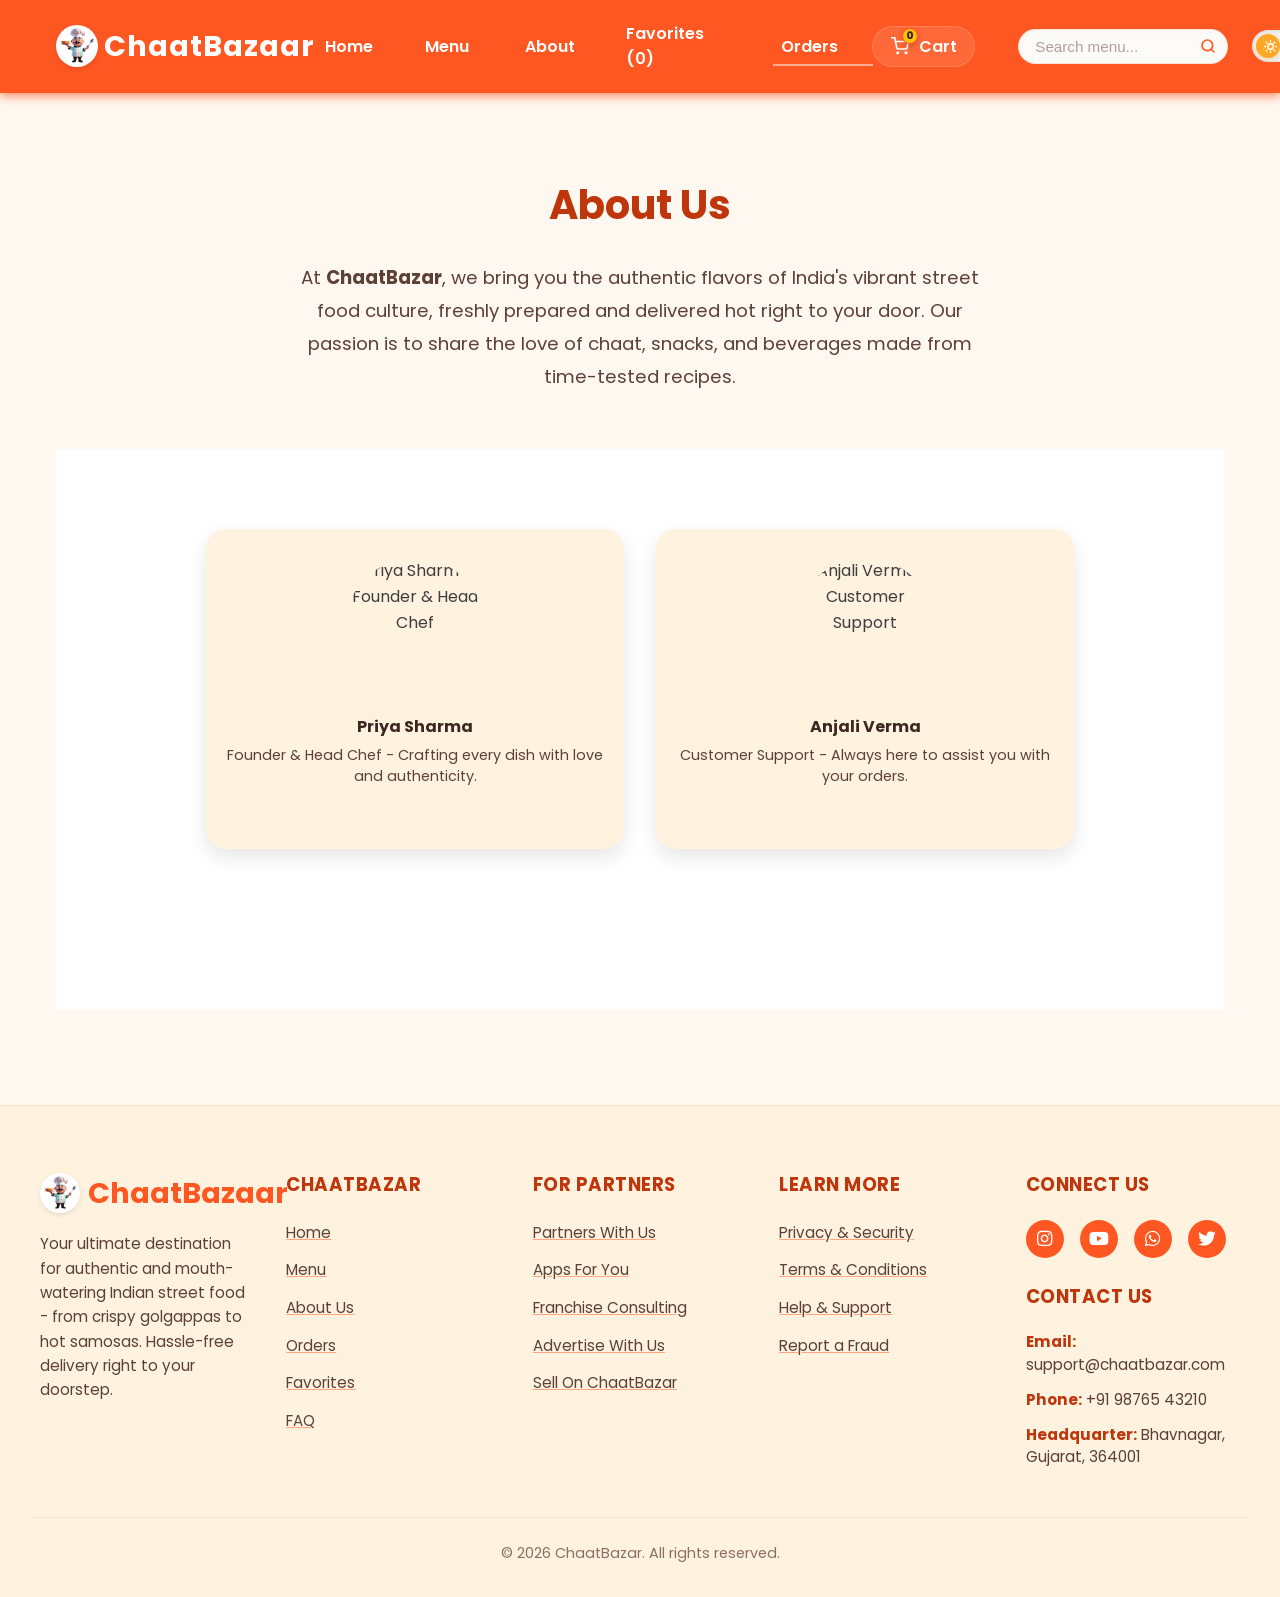
==== about.html @ 7f49df5b "Merge pull request #361 from Divyanshu227/feature/navbar-logo Add Logo to Navbar and Favicon, and Fi" ====
<!DOCTYPE html>
<html lang="en">
<head>
  <meta charset="UTF-8">
  <meta name="viewport" content="width=device-width, initial-scale=1.0">
  <title>About Us - ChaatBazar</title>
  
  <!-- Google Fonts & Stylesheets -->
  <link href="https://fonts.googleapis.com/css2?family=Poppins:wght@400;600;700&display=swap" rel="stylesheet" />
  <link rel="stylesheet" href="https://cdnjs.cloudflare.com/ajax/libs/font-awesome/6.5.1/css/all.min.css" />
  <link rel="stylesheet" href="css/style.css">
  <link rel="icon" href="img/logo.png" type="image/png" />
  
  <style>
    /* Premium styling overrides for the standalone about page */
    .about-page {
      padding-top: 5rem;
      padding-bottom: 6rem;
    }
    .about-page h1 {
      font-size: 2.5rem;
      color: #bf360c;
      text-align: center;
      margin-bottom: 1.5rem;
      font-weight: 700;
    }
    .about-desc-large {
      font-size: 1.15rem;
      color: #5d4037;
      text-align: center;
      max-width: 720px;
      margin: 0 auto 3.5rem;
      line-height: 1.8;
    }
  </style>
</head>
<body>

<header>
  <div class="header-inner container" role="banner">
    <a href="index.html" class="logo" aria-label="ChaatBazaar Home"><img src="img/logo.png" alt="ChaatBazaar Logo" class="navbar-logo-img" />ChaatBazaar</a>
    <nav role="navigation" aria-label="Primary Navigation">
      <a href="index.html" class="nav-link">Home</a>
      <div class="dropdown" tabindex="0" aria-haspopup="true" aria-expanded="false">
        <a href="menu.html" class="dropdown-toggle nav-link">Menu</a>
        <div class="dropdown-menu" role="menu" aria-label="Menu Categories">
          <a href="menu.html" role="menuitem" tabindex="-1" onclick="filterCategory('All')">All</a>
          <a href="menu.html" role="menuitem" tabindex="-1" onclick="filterCategory('Snacks')">Snacks</a>
          <a href="menu.html" role="menuitem" tabindex="-1" onclick="filterCategory('Chaat')">Chaat</a>
          <a href="menu.html" role="menuitem" tabindex="-1" onclick="filterCategory('Beverages')">Beverages</a>
        </div>
      </div>
      <a href="about.html" class="nav-link active">About</a>
      <a href="favorites.html" class="nav-link">Favorites (<span id="fav-count">0</span>)</a>
      <a href="orders.html" class="nav-link">Orders</a>
      <a href="cart.html" class="nav-link cart-btn-modern" id="cart-open-btn" aria-label="Cart">
        <span class="cart-icon-wrapper">
          <svg xmlns="http://www.w3.org/2000/svg" viewBox="0 0 24 24" fill="none" stroke="currentColor" stroke-width="2.2" stroke-linecap="round" stroke-linejoin="round" class="cart-svg-icon"><circle cx="9" cy="21" r="1"></circle><circle cx="20" cy="21" r="1"></circle><path d="M1 1h4l2.68 13.39a2 2 0 0 0 2 1.61h9.72a2 2 0 0 0 2-1.61L23 6H6"></path></svg>
          <span id="cart-count" class="cart-badge">0</span>
        </span>
        <span class="cart-text">Cart</span>
      </a>
      <div class="search-bar" role="search">
        <input type="search" placeholder="Search menu..." aria-label="Search menu" id="search-input" autocomplete="off" />
        <button aria-label="Search" id="search-btn">
          <svg xmlns="http://www.w3.org/2000/svg" viewBox="0 0 24 24" fill="none" stroke="currentColor" stroke-width="2.5" stroke-linecap="round" stroke-linejoin="round" class="search-svg"><circle cx="11" cy="11" r="8"></circle><line x1="21" y1="21" x2="16.65" y2="16.65"></line></svg>
        </button>
        <div class="search-suggestions" id="search-suggestions" style="display: none;"></div>
      </div>
      <button id="theme-toggle" class="theme-toggle" aria-label="Toggle Theme">
        <span class="theme-toggle-track">
          <span class="theme-toggle-icon sun-icon">
            <svg xmlns="http://www.w3.org/2000/svg" viewBox="0 0 24 24" fill="none" stroke="currentColor" stroke-linecap="round" stroke-linejoin="round"><circle cx="12" cy="12" r="5"></circle><line x1="12" y1="1" x2="12" y2="3"></line><line x1="12" y1="21" x2="12" y2="23"></line><line x1="4.22" y1="4.22" x2="5.64" y2="5.64"></line><line x1="18.36" y1="18.36" x2="19.78" y2="19.78"></line><line x1="1" y1="12" x2="3" y2="12"></line><line x1="21" y1="12" x2="23" y2="12"></line><line x1="4.22" y1="19.78" x2="5.64" y2="18.36"></line><line x1="18.36" y1="5.64" x2="19.78" y2="4.22"></line></svg>
          </span>
          <span class="theme-toggle-icon moon-icon">
            <svg xmlns="http://www.w3.org/2000/svg" viewBox="0 0 24 24" fill="none" stroke="currentColor" stroke-linecap="round" stroke-linejoin="round"><path d="M21 12.79A9 9 0 1 1 11.21 3 7 7 0 0 0 21 12.79z"></path></svg>
          </span>
          <span class="theme-toggle-thumb"></span>
        </span>
      </button>
    </nav>
  </div>
</header>

<main class="about-page container">
  <h1>About Us</h1>
  <p class="about-desc-large">At <strong>ChaatBazar</strong>, we bring you the authentic flavors of India's vibrant street food culture, freshly prepared and delivered hot right to your door. Our passion is to share the love of chaat, snacks, and beverages made from time-tested recipes.</p>

  <section class="about" role="region" aria-label="Our Team">
    <div class="container">
      <div class="team" aria-label="Meet our team">

        <article class="team-member" tabindex="0">
          <div class="team-member-inner">
            <div class="team-member-front">
              <img src="https://randomuser.me/api/portraits/women/68.jpg" alt="Priya Sharma - Founder & Head Chef" />
              <h4>Priya Sharma</h4>
              <p>Founder & Head Chef - Crafting every dish with love and authenticity.</p>
            </div>
            <div class="team-member-back">
              <h4>About Priya</h4>
              <p>10+ years of culinary expertise specializing in authentic Indian street food and handcrafted signature recipes.</p>
            </div>
          </div>
        </article>

        <article class="team-member" tabindex="0">
          <div class="team-member-inner">
            <div class="team-member-front">
              <img src="https://randomuser.me/api/portraits/women/45.jpg" alt="Anjali Verma - Customer Support" />
              <h4>Anjali Verma</h4>
              <p>Customer Support - Always here to assist you with your orders.</p>
            </div>
            <div class="team-member-back">
              <h4>About Anjali</h4>
              <p>Ensures smooth customer experience, quick assistance, and seamless order support from start to finish.</p>
            </div>
          </div>
        </article>

      </div>
    </div>
  </section>
</main>

<footer>
  <div class="footer-container">
    <div class="footer-column brand-col">
      <div class="footer-brand"><img src="img/logo.png" alt="ChaatBazaar Logo" class="footer-logo-img" />ChaatBazaar</div>
      <p class="footer-desc">Your ultimate destination for authentic and mouth-watering Indian street food - from crispy golgappas to hot samosas. Hassle-free delivery right to your doorstep.</p>
    </div>
    
    <div class="footer-column">
      <h3>ChaatBazar</h3>
      <ul class="footer-links">
        <li><a href="index.html">Home</a></li>
        <li><a href="menu.html">Menu</a></li>
        <li><a href="about.html">About Us</a></li>
        <li><a href="orders.html">Orders</a></li>
        <li><a href="favorites.html">Favorites</a></li>
        <li><a href="faq.html">FAQ</a></li>
      </ul>
    </div>
    
    <div class="footer-column">
      <h3>For Partners</h3>
      <ul class="footer-links">
        <li><a href="#">Partners With Us</a></li>
        <li><a href="#">Apps For You</a></li>
        <li><a href="#">Franchise Consulting</a></li>
        <li><a href="#">Advertise With Us</a></li>
        <li><a href="#">Sell On ChaatBazar</a></li>
      </ul>
    </div>
    
    <div class="footer-column">
      <h3>Learn More</h3>
      <ul class="footer-links">
        <li><a href="#">Privacy & Security</a></li>
        <li><a href="#">Terms & Conditions</a></li>
        <li><a href="#">Help & Support</a></li>
        <li><a href="#">Report a Fraud</a></li>
      </ul>
    </div>
    
    <div class="footer-column">
      <div class="footer-social-wrapper">
        <h3>Connect Us</h3>
        <div class="footer-social-icons">
          <a href="https://instagram.com" target="_blank" rel="noopener noreferrer" aria-label="Instagram"><i class="fa-brands fa-instagram"></i></a>
          <a href="https://youtube.com" target="_blank" rel="noopener noreferrer" aria-label="YouTube"><i class="fa-brands fa-youtube"></i></a>
          <a href="https://whatsapp.com" target="_blank" rel="noopener noreferrer" aria-label="WhatsApp"><i class="fa-brands fa-whatsapp"></i></a>
          <a href="https://twitter.com" target="_blank" rel="noopener noreferrer" aria-label="Twitter"><i class="fa-brands fa-twitter"></i></a>
        </div>
      </div>
      <h3>Contact Us</h3>
      <ul class="footer-contact-info">
        <li><strong>Email:</strong> support@chaatbazar.com</li>
        <li><strong>Phone:</strong> +91 98765 43210</li>
        <li><strong>Headquarter:</strong> Bhavnagar, Gujarat, 364001</li>
      </ul>
    </div>
  </div>
  <div class="footer-bottom">
    <p>&copy; 2026 ChaatBazar. All rights reserved.</p>
  </div>
</footer>

<div id="toast-notification" class="toast-notification"></div>
<script src="js/cart-manager.js"></script>
<script src="js/recently-viewed.js"></script>
<script src="js/delivery-tracker.js"></script>
<script src="js/geolocation.js"></script>
<script src="js/sanitization.js"></script>
<script src="js/loyalty.js"></script>
<script src="js/main.js"></script>
<script src="js/auth.js"></script>
</body>
</html>
---- css/style.css ----
@font-face {
  font-family: 'Poppins';
  src: url('../fonts/Poppins-Light.ttf') format('truetype');
  font-weight: 300;
}
@font-face {
  font-family: 'Poppins';
  src: url('../fonts/Poppins-Bold.ttf') format('truetype');
  font-weight: 700;
}
@font-face {
  font-family: 'Poppins';
  src: url('../fonts/Poppins-Regular.ttf') format('truetype');
  font-weight: 500;
}
    * {
      margin: 0; padding: 0; box-sizing: border-box;
    }
    html {
      scroll-behavior: smooth;
    }
    body {
      font-family: 'Poppins', sans-serif;
      background: #fff8f0;
      color: #3e3e3e;
      line-height: 1.6;
      font-size: 16px;
      overflow-x: hidden;
    }
    a {
      text-decoration: none;
      color: inherit;
    }
    img {
      max-width: 100%;
      display: block;
      border-radius: 12px;
    }
    button {
      cursor: pointer;
      font-family: inherit;
    }

    /* ===== Container ===== */
    .container {
      max-width: 1200px;
      margin: 0 auto;
      padding: 0 1rem;
    }

    /* ===== Toast Notification ===== */

.toast-notification {
  position: fixed;
  top: 90px;
  left: 50%;
  transform: translateX(-50%) translateY(-20px);

  background: linear-gradient(135deg, #ff7a00, #ff9a3c);
  color: #fff;

  padding: 14px 24px;
  border-radius: 14px;

  font-size: 15px;
  font-weight: 600;

  min-width: 280px;
  text-align: center;

  box-shadow: 0 10px 25px rgba(0,0,0,0.18);

  opacity: 0;
  transition: all 0.35s ease;

  z-index: 9999;
  pointer-events: none;

  border: 1px solid rgba(255,255,255,0.2);
  backdrop-filter: blur(8px);
}

.toast-notification.show {
  opacity: 1;
  transform: translateX(-50%) translateY(0);
}

.coupon-section {
  background: #fff3e0;
  border: 1px dashed #ff8f4b;
  border-radius: 14px;
  padding: 1rem;
  margin: 1.5rem 0;
}

.coupon-section h2 {
  margin-bottom: 0.75rem;
  font-size: 1.05rem;
  color: #d84315;
}

.coupon-input-row {
  display: flex;
  flex-wrap: wrap;
  gap: 0.75rem;
  align-items: center;
}

.coupon-input-row input {
  flex: 1 1 220px;
  padding: 0.95rem 1rem;
  border: 1px solid #ffcc9b;
  border-radius: 12px;
  background: #fff;
  color: #3e3e3e;
}

.coupon-input-row button,
.secondary-btn {
  padding: 0.95rem 1.25rem;
  border: none;
  border-radius: 12px;
  font-weight: 700;
}

.coupon-input-row button {
  background: #ff7b54;
  color: #fff;
}

.secondary-btn {
  background: #eceff1;
  color: #263238;
  border: 1px solid #cfd8dc;
}

.coupon-message {
  margin-top: 0.75rem;
  font-size: 0.95rem;
  min-height: 1.2rem;
}

.coupon-message.success {
  color: #2e7d32;
}

.coupon-message.error {
  color: #c62828;
}

.coupon-applied-label {
  margin-top: 0.5rem;
  font-size: 0.95rem;
  color: #4e342e;
}

.price-breakdown {
  background: #fff;
  border: 1px solid #ffe0b2;
  border-radius: 14px;
  padding: 1rem;
}

.price-breakdown p {
  display: flex;
  justify-content: space-between;
  gap: 1rem;
  margin: 0 0 0.75rem;
}

.price-breakdown .grand-total {
  font-weight: 700;
  color: #bf360c;
}

@media (max-width: 600px) {
  .coupon-input-row {
    flex-direction: column;
  }
}

/* ===== Mobile Responsive ===== */

@media (max-width: 600px) {
  .toast-notification {
    width: calc(100% - 32px);
    min-width: unset;

    left: 16px;
    right: 16px;

    transform: translateY(-20px);

    font-size: 14px;
    padding: 12px 16px;
  }

  .toast-notification.show {
    transform: translateY(0);
  }
}

/* Cart Count Bounce */

.cart-bounce {
  animation: cartBounce 0.4s ease;
}

@keyframes cartBounce {
  0% {
    transform: scale(1);
  }

  50% {
    transform: scale(1.3);
  }

  100% {
    transform: scale(1);
  }
}

    /* ===== Header ===== */
    header {
      position: sticky;
      top: 0;
      z-index: 1000;
      background: #ff5722;
      box-shadow: 0 3px 10px rgb(255 87 34 / 0.7);
      user-select: none;
    }
    .header-inner {
      max-width: 1200px;
      margin: 0 auto;
      padding: 0.8rem 1rem;
      display: flex;
      align-items: center;
      justify-content: space-between;
    }
    .logo {
      font-weight: 700;
      font-size: 1.8rem;
      color: #fff;
      letter-spacing: 1px;
      user-select: none;
      display: flex;
      align-items: center;
      white-space: nowrap;
      gap: 0.4rem;
      margin-right: 2rem;
    }
    .navbar-logo-img {
      height: 42px;
      width: 42px;
      object-fit: cover;
      border-radius: 50%;
      background: white;
      padding: 2px;
      box-shadow: 0 2px 5px rgba(0, 0, 0, 0.1);
      transition: transform 0.3s ease;
    }
    .logo:hover .navbar-logo-img {
      transform: scale(1.08);
    }
    nav {
      display: flex;
      align-items: center;
      gap: 1.5rem;
      font-weight: 600;
    }
    nav a {
      color: white;
      padding: 0.5rem 1rem;
      border-radius: 8px;
      transition: background 0.3s ease;
    }
    nav a:hover,
    nav a.active {
      background: #e64a19;
      box-shadow: 0 0 8px rgb(230 74 25 / 0.8);
    }

    /* ===== Modern Cart Button ===== */
    .cart-btn-modern {
      display: inline-flex !important;
      align-items: center;
      gap: 0.6rem;
      position: relative;
      padding: 0.4rem 1.1rem !important;
      border-radius: 50px !important;
      background: rgba(255, 255, 255, 0.1) !important;
      border: 1px solid rgba(255, 255, 255, 0.15) !important;
      transition: all 0.3s cubic-bezier(0.4, 0, 0.2, 1) !important;
      overflow: visible !important;
      text-decoration: none !important;
      white-space: nowrap !important;
    }
    .cart-btn-modern:hover {
      background: #e64a19 !important;
      border-color: #ff5722 !important;
      box-shadow: 0 4px 15px rgba(230, 74, 25, 0.4) !important;
      transform: translateY(-1px);
    }
    .cart-btn-modern.active {
      background: #ff5722 !important;
      border-color: #ff7b54 !important;
      box-shadow: 0 4px 15px rgba(255, 87, 34, 0.3) !important;
    }
    .cart-icon-wrapper {
      position: relative;
      display: flex;
      align-items: center;
      justify-content: center;
    }
    .cart-svg-icon {
      width: 18px;
      height: 18px;
      stroke: #ffffff;
      stroke-width: 2.2;
      transition: transform 0.2s ease;
    }
    .cart-btn-modern:hover .cart-svg-icon {
      transform: scale(1.1);
    }
    .cart-badge {
      position: absolute;
      top: -9px;
      right: -9px;
      background-color: #ffc107;
      color: #3e2723;
      font-size: 0.65rem;
      font-weight: 800;
      min-width: 16px;
      height: 16px;
      border-radius: 50%;
      display: flex;
      align-items: center;
      justify-content: center;
      padding: 1px;
      box-shadow: 0 2px 5px rgba(0, 0, 0, 0.2);
      border: 1.5px solid #ff5722;
      transition: transform 0.3s cubic-bezier(0.175, 0.885, 0.32, 1.275);
    }
    
    /* Bounce animation when item added to cart */
    .cart-bounce {
      animation: badgeBounce 0.4s cubic-bezier(0.175, 0.885, 0.32, 1.275) !important;
    }
    @keyframes badgeBounce {
      0%, 100% {
        transform: scale(1);
      }
      50% {
        transform: scale(1.45);
      }
    }

    /* ===== Dropdown Nav ===== */
    .dropdown {
      position: relative;
    }
    .dropdown-toggle {
      display: flex;
      align-items: center;
      gap: 0.3rem;
      user-select: none;
    }
    .dropdown-toggle::after {
      content: "▼";
      font-size: 0.6rem;
      color: white;
    }
    .dropdown-menu {
      position: absolute;
      top: 2.8rem;
      left: 0;
      background: #ff5722;
      border-radius: 8px;
      min-width: 140px;
      box-shadow: 0 6px 20px rgb(0 0 0 / 0.3);
      opacity: 0;
      visibility: hidden;
      transform: translateY(10px);
      transition: all 0.3s ease;
      z-index: 10;
    }
    .dropdown-menu a {
      display: block;
      padding: 0.6rem 1rem;
      color: white;
      font-weight: 600;
      border-radius: 8px;
      transition: background 0.3s ease;
    }
    .dropdown-menu a:hover {
      background: #e64a19;
    }
    .dropdown:hover .dropdown-menu,
    .dropdown:focus-within .dropdown-menu {
      opacity: 1;
      visibility: visible;
      transform: translateY(0);
    }

    /* ===== Auth/Profile Nav ===== */
    .auth-nav-item {
      display: inline-flex;
      align-items: center;
      margin-left: 0.25rem;
      position: relative;
      z-index: 12;
    }

    .login-btn-nav {
      display: inline-flex;
      align-items: center;
      justify-content: center;
      min-height: 40px;
      padding: 0.55rem 1.1rem;
      border-radius: 999px;
      background: #ffffff;
      color: #ff5722;
      font-weight: 700;
      box-shadow: 0 10px 22px rgba(0, 0, 0, 0.12);
      transition: transform 0.25s ease, box-shadow 0.25s ease, background-color 0.25s ease;
    }

    .login-btn-nav:hover,
    .login-btn-nav:focus-visible {
      transform: translateY(-1px);
      background: #fff2e9;
      box-shadow: 0 14px 28px rgba(0, 0, 0, 0.14);
    }

    .profile-menu {
      position: relative;
      display: inline-flex;
      align-items: center;
    }

    .profile-toggle {
      display: inline-flex;
      align-items: center;
      justify-content: center;
      width: 42px;
      height: 42px;
      border: none;
      border-radius: 50%;
      background: #ffffff;
      color: #ff5722;
      box-shadow: 0 10px 22px rgba(0, 0, 0, 0.12);
      transition: transform 0.25s ease, box-shadow 0.25s ease, background-color 0.25s ease;
      padding: 0;
    }

    .profile-toggle:hover,
    .profile-toggle:focus-visible {
      transform: translateY(-1px);
      background: #fff2e9;
      box-shadow: 0 14px 28px rgba(0, 0, 0, 0.14);
    }

    .profile-avatar {
      display: inline-flex;
      align-items: center;
      justify-content: center;
      width: 24px;
      height: 24px;
    }

    .profile-avatar svg {
      width: 22px;
      height: 22px;
      stroke-width: 1.9;
    }

    .profile-dropdown {
      position: absolute;
      top: calc(100% + 0.8rem);
      right: 0;
      width: min(260px, calc(100vw - 1.5rem));
      padding: 0.85rem;
      border-radius: 20px;
      background: #ffffff;
      border: 1px solid rgba(255, 87, 34, 0.14);
      box-shadow: 0 22px 44px rgba(0, 0, 0, 0.18);
      opacity: 0;
      visibility: hidden;
      transform: translateY(10px);
      transition: opacity 0.2s ease, transform 0.2s ease, visibility 0.2s ease;
      z-index: 1002;
    }

    .profile-menu.open .profile-dropdown {
      opacity: 1;
      visibility: visible;
      transform: translateY(0);
    }

    .profile-dropdown-header {
      padding: 0.25rem 0.55rem 0.85rem;
      border-bottom: 1px solid rgba(255, 87, 34, 0.1);
      margin-bottom: 0.35rem;
    }

    .profile-dropdown-name {
      display: block;
      font-weight: 700;
      color: #2d2a26;
      word-break: break-word;
    }

    .profile-dropdown-email {
      display: block;
      margin-top: 0.2rem;
      font-size: 0.82rem;
      color: #6c757d;
      word-break: break-word;
    }

    .profile-dropdown a,
    .profile-dropdown button {
      display: flex;
      width: 100%;
      align-items: center;
      justify-content: flex-start;
      padding: 0.8rem 0.95rem;
      border: none;
      border-radius: 14px;
      background: transparent;
      color: #2d2a26;
      font: inherit;
      font-weight: 600;
      text-align: left;
      transition: background-color 0.2s ease, color 0.2s ease;
    }

    .profile-dropdown a:hover,
    .profile-dropdown a:focus-visible,
    .profile-dropdown button:hover,
    .profile-dropdown button:focus-visible {
      background: #fff2e9;
      color: #ff5722;
    }

    .profile-dropdown-logout {
      margin-top: 0.15rem;
      color: #c2410c;
    }

    .sr-only {
      position: absolute;
      width: 1px;
      height: 1px;
      padding: 0;
      margin: -1px;
      overflow: hidden;
      clip: rect(0, 0, 0, 0);
      white-space: nowrap;
      border: 0;
    }

    @media (max-width: 860px) {
      .profile-dropdown {
        right: 0;
        left: auto;
      }
    }

    @media (max-width: 600px) {
      .auth-nav-item {
        margin-left: 0;
      }

      .login-btn-nav {
        min-height: 44px;
        padding: 0.55rem 1rem;
      }

      .profile-toggle {
        width: 44px;
        height: 44px;
      }

      .profile-dropdown {
        width: min(240px, calc(100vw - 1rem));
      }
    }

    /* ===== Search Bar ===== */
    .search-bar {
      position: relative;
      margin-left: 1.2rem;
      display: flex;
      align-items: center;
    }
    .search-bar input {
      padding: 0.5rem 2.4rem 0.5rem 1rem;
      border-radius: 24px;
      border: 1px solid rgba(255, 87, 34, 0.15);
      background-color: #fdfbf8;
      outline: none;
      font-size: 0.95rem;
      color: #3e2723;
      transition: all 0.3s cubic-bezier(0.4, 0, 0.2, 1);
      width: 210px;
      box-shadow: inset 0 2px 4px rgba(0, 0, 0, 0.02);
    }
    .search-bar input::placeholder {
      color: #a1887f;
      opacity: 0.8;
    }
    .search-bar input:hover {
      border-color: rgba(255, 87, 34, 0.4);
    }
    .search-bar input:focus {
      background-color: #ffffff;
      border-color: #ff5722;
      box-shadow: 0 0 0 3px rgba(255, 87, 34, 0.15), 0 4px 12px rgba(255, 87, 34, 0.08);
    }
    .search-bar button {
      position: absolute;
      right: 8px;
      top: 50%;
      transform: translateY(-50%);
      border: none;
      background: transparent;
      color: #ff5722;
      padding: 4px;
      display: flex;
      align-items: center;
      justify-content: center;
      cursor: pointer;
      border-radius: 50%;
      transition: all 0.2s ease;
      user-select: none;
    }
    .search-bar button:hover {
      background-color: rgba(255, 87, 34, 0.08);
    }
    .search-bar button:active {
      transform: translateY(-50%) scale(0.9);
    }
    .search-bar button .search-svg {
      width: 16px;
      height: 16px;
      stroke-width: 2.5;
      transition: transform 0.2s cubic-bezier(0.4, 0, 0.2, 1), stroke 0.2s ease;
    }
    .search-bar button:hover .search-svg {
      transform: scale(1.1);
      stroke: #bf360c;
    }

    /* ===== Hero Section ===== */
    .hero {
      background: rgb(255, 228, 205);
      padding: 5rem 1rem 6rem;
      display: flex;
      justify-content: center;
      align-items: center;
      gap: 4.5rem;
      flex-wrap: wrap;
      height: 90vh;
    }
    .hero-content {
      flex: 1 1 400px;
      max-width: 640px;
    }
    .hero-content h1 {
      color: #ff5722;
      font-size: 3rem;
      font-weight: 700;
      margin-bottom: 2rem;
      user-select: none;
      line-height: 3.7rem;
    }
    .hero-content p {
      font-size: 1.1rem;
      margin-bottom: 2rem;
      font-weight: 600;
      user-select: text;
      line-height: 1.4;
    }
    .btn-primary {
      background: #e64a19;
      color: white;
      font-weight: 700;
      padding: 1rem 2.5rem;
      border-radius: 50px;
      box-shadow: 0 8px 25px rgb(255 87 34 / 0.4);
      border: none;
      transition: background 0.3s ease, color 0.3s ease;
      user-select: none;
    }
    .btn-primary:hover {
      background: #ff6333;
      color: #fff;
      box-shadow: 0 10px 30px rgb(230 74 25 / 0.6);
    }
    .hero-image {
      flex: 1 1 400px;
      max-width: 480px;
      border-radius: 25px;
      overflow: hidden;
    }
    .hero-image img {
      width: 100%;
      height: auto;
      display: block;
      user-select: none;
    }

    /* ===== Specials & Menu Section ===== */
    section.specials,
    section.menu,
    section.recently-viewed {
      padding: 4rem 1rem 5rem;
      background: #fff3e0;
    }
    .section-title {
      text-align: center;
      font-size: 2.8rem;
      font-weight: 700;
      color: #bf360c;
      margin-bottom: 2.5rem;
      user-select: none;
    }
    .cards {
      display: flex;
      flex-wrap: wrap;
      gap: 2rem;
      justify-content: center;
    }
    .menu-container {
      display: grid;
      grid-template-columns: repeat(auto-fill, minmax(260px, 1fr));
      gap: 2rem;
      justify-content: center;
      justify-items: center;
      width: 100%;
      margin-top: 2rem;
    }
    .card {
      background: white;
      border-radius: 20px;
      box-shadow: 0 8px 30px rgb(0 0 0 / 0.12);
      width: 260px;
      display: flex;
      flex-direction: column;
      align-items: center;
      padding: 1rem 1rem 1.8rem;
      transition: transform 0.3s ease, box-shadow 0.3s ease;
      user-select: none;
      cursor: default;
    }
    .card:hover {
      transform: translateY(-8px);
      box-shadow: 0 15px 35px rgb(0 0 0 / 0.2);
    }
    .add-btn{
      background-color: green;
      padding: 3px 8px;
      border-radius: 15px;
      color: white;
      border: none;
    }
    .card img {
      border-radius: 15px;
      width: 250px;
      height: 170px;
      object-fit: cover;
      margin-bottom: 1rem;
      pointer-events: none;
      user-select: none;
    }
    .card h3 {
      font-size: 1.4rem;
      font-weight: 700;
      margin-bottom: 0.6rem;
      color: #3e2723;
      user-select: text;
    }
    .card p.price {
      font-weight: 600;
      color: #bf360c;
      margin-bottom: 1rem;
      user-select: text;
    }
    .card p.description {
      font-size: 0.9rem;
      color: #5d4037;
      margin-bottom: 1.3rem;
      text-align: center;
      user-select: text;
    }
    .btn-add {
      background: #ff5722;
      color: white;
      border-radius: 40px;
      padding: 0.5rem 1.8rem;
      border: none;
      font-weight: 700;
      font-size: 1rem;
      box-shadow: 0 6px 15px rgb(255 87 34 / 0.6);
      user-select: none;
      transition: background 0.3s ease;
    }
    .btn-add:hover {
      background: #e64a19;
      box-shadow: 0 8px 20px rgb(230 74 25 / 0.8);
    }

    /* ===== Menu Filters ===== */
    .filter-buttons {
      display: flex;
      justify-content: center;
      gap: 1rem;
      margin-bottom: 3rem;
      flex-wrap: wrap;
      user-select: none;
    }
    .filter-btn {
      background: #fff3e0;
      border: 2px solid #ff5722;
      color: #ff5722;
      padding: 0.6rem 1.8rem;
      border-radius: 50px;
      font-weight: 600;
      font-size: 1rem;
      transition: all 0.3s ease;
    }
    .filter-btn.active,
    .filter-btn:hover {
      background: #ff5722;
      color: white;
      box-shadow: 0 6px 20px rgb(255 87 34 / 0.6);
    }

    /* ===== Cart Sidebar ===== */
    #cart-sidebar {
      position: fixed;
      top: 0;
      right: -400px;
      width: 380px;
      height: 100vh;
      background: #fff3e0;
      box-shadow: -6px 0 25px rgb(0 0 0 / 0.25);
      transition: right 0.4s ease;
      display: flex;
      flex-direction: column;
      z-index: 1500;
      user-select: none;
    }
    #cart-sidebar.open {
      right: 0;
    }
    #cart-header {
      background: #ff5722;
      color: white;
      padding: 1.3rem 1.5rem;
      font-weight: 700;
      font-size: 1.4rem;
      display: flex;
      justify-content: space-between;
      align-items: center;
    }
    #cart-close {
      background: transparent;
      border: none;
      color: white;
      font-size: 1.6rem;
      font-weight: 900;
      cursor: pointer;
      user-select: none;
    }
    #cart-items {
      flex-grow: 1;
      overflow-y: auto;
      padding: 1rem 1.5rem;
    }
    .cart-item {
      display: flex;
      gap: 1rem;
      margin-bottom: 1.4rem;
      border-radius: 15px;
      background: white;
      box-shadow: 0 6px 18px rgb(0 0 0 / 0.1);
      padding: 1rem;
      align-items: center;
    }
    .cart-item img {
      width: 80px;
      height: 60px;
      border-radius: 12px;
      object-fit: cover;
      user-select: none;
    }
    .cart-item-info {
      flex: 1;
      user-select: text;
    }
    .cart-item-info h4 {
      font-weight: 700;
      color: #3e2723;
      margin-bottom: 0.3rem;
    }
    .cart-item-info p {
      color: #5d4037;
      font-size: 0.9rem;
      margin-bottom: 0.5rem;
    }
    .qty-controls {
      display: flex;
      gap: 0.4rem;
      align-items: center;
      font-weight: 700;
      user-select: none;
    }
    .qty-controls button {
      background: #ff5722;
      color: white;
      border: none;
      padding: 0.3rem 0.7rem;
      font-size: 1.1rem;
      border-radius: 5px;
      transition: background 0.3s ease;
      cursor: pointer;
    }
    .qty-controls button:hover {
      background: #e64a19;
    }
    .qty-controls span {
      min-width: 24px;
      text-align: center;
      font-size: 1rem;
      user-select: none;
    }
    .cart-item-remove {
      background: transparent;
      border: none;
      color: #bf360c;
      font-weight: 700;
      cursor: pointer;
      font-size: 0.95rem;
      user-select: none;
      transition: color 0.3s ease;
    }
    .cart-item-remove:hover {
      color: #e64a19;
    }
    #cart-footer {
      padding: 1rem 1.5rem;
      border-top: 2px solid #ff5722;
      font-weight: 700;
      font-size: 1.3rem;
      color: #bf360c;
      display: flex;
      justify-content: space-between;
      align-items: center;
    }
    #checkout-btn {
      background: #ff5722;
      border: none;
      padding: 0.7rem 2rem;
      border-radius: 50px;
      font-weight: 700;
      color: white;
      box-shadow: 0 8px 25px rgb(255 87 34 / 0.7);
      transition: background 0.3s ease;
      user-select: none;
    }
    #checkout-btn:hover:not(:disabled) {
      background: #e64a19;
      box-shadow: 0 10px 30px rgb(230 74 25 / 0.9);
    }
    #checkout-btn:disabled {
      background: #ffb399;
      cursor: not-allowed;
      box-shadow: none;
    }

    /* ===== About Section ===== */
    section.about {
      padding: 5rem 1rem 7rem;
      background: white;
      color: #3e3e3e;
      user-select: text;
    }
    .about .container {
      max-width: 900px;
      margin: 0 auto;
    }
    .about h2 {
      font-size: 2.8rem;
      font-weight: 700;
      color: #bf360c;
      margin-bottom: 2rem;
      text-align: center;
      user-select: none;
    }
    .about p {
      font-size: 1.1rem;
      line-height: 1.5;
      color: #5d4037;
      margin-bottom: 2rem;
    }
    .team {
      display: flex;
      gap: 2rem;
      justify-content: center;
      flex-wrap: wrap;
      margin-bottom: 3rem;
    }
   
   .team-member {
   width: 100%;
   max-width: 420px;
   min-width: 280px;
   height: 320px;
   flex: 1 1 320px;
   perspective: 1000px;
   background: transparent;
   border-radius: 20px;
   box-shadow: none;
   padding: 0;
   text-align: center;
   user-select: none;
}

.team-member-inner {
  position: relative;
  width: 100%;
  height: 100%;
  transition: transform 0.8s ease;
  transform-style: preserve-3d;
}

.team-member:hover .team-member-inner,
.team-member:focus .team-member-inner {
  transform: rotateY(180deg);
}

.team-member-front,
.team-member-back {
  position: absolute;
  width: 100%;
  height: 100%;
  background: #fff3e0;
  border-radius: 20px;
  box-shadow: 0 8px 20px rgb(0 0 0 / 0.1);
  backface-visibility: hidden;

  display: flex;
  flex-direction: column;
  align-items: center;
  justify-content: center;

  padding: 1.5rem 1.2rem;
  box-sizing: border-box;
}

.team-member-front:hover,
.team-member-back:hover {
  box-shadow: 0 12px 28px rgb(0 0 0 / 0.15);
}

.team-member-back {
  transform: rotateY(180deg);
}

.team-member img {
  width: 140px;
  height: 140px;
  border-radius: 50%;
  margin-bottom: 1rem;
  object-fit: cover;
  user-select: none;
}

.team-member h4 {
  font-weight: 700;
  margin-bottom: 0.3rem;
  color: #3e2723;
}

.team-member p {
  font-size: 0.9rem;
  color: #5d4037;
  user-select: text;
}

.team-member-back p {
  max-width: 85%;
  line-height: 1.5;
}

    /* ===== Contact Section ===== */
    section.contact {
      padding: 5rem 1rem 7rem;
      background: white;
      color: #3e3e3e;
      user-select: text;
    }
    section.contact .container {
      max-width: 900px;
      margin: 0 auto;
    }
    section.contact h2 {
      font-size: 2.8rem;
      font-weight: 700;
      color: #bf360c;
      margin-bottom: 3rem;
      text-align: center;
      user-select: none;
    }

    /* ===== Contact Form ===== */
    form.contact-form {
      max-width: 500px;
      margin: 0 auto;
      background: #fff3e0;
      padding: 2rem 2.5rem;
      border-radius: 20px;
      box-shadow: 0 10px 28px rgb(0 0 0 / 0.12);
      user-select: text;
    }
    form.contact-form label {
      display: block;
      margin-bottom: 0.5rem;
      font-weight: 600;
      color: #bf360c;
      user-select: none;
    }
    form.contact-form input,
    form.contact-form textarea {
      width: 100%;
      padding: 0.7rem 1rem;
      border-radius: 12px;
      border: 2px solid #ffcc99;
      font-size: 1rem;
      margin-bottom: 1.3rem;
      font-family: inherit;
      resize: vertical;
      transition: border-color 0.3s ease;
      user-select: text;
    }
    form.contact-form input:focus,
    form.contact-form textarea:focus {
      border-color: #ff5722;
      outline: none;
    }
    form.contact-form textarea {
      min-height: 100px;
    }
    .error-msg {
      font-size: 0.85rem;
      color: #c0392b;
      margin-top: -1rem;
      margin-bottom: 0.8rem;
      min-height: 1rem;
      display: block;
      user-select: none;
    }
    .form-success-msg {
      margin-top: 0.8rem;
      margin-bottom: 1rem;
      padding: 0.8rem 1rem;
      background-color: #e8f5e9;
      color: #2e7d32;
      border-left: 4px solid #43a047;
      border-radius: 8px;
      font-size: 0.95rem;
      font-weight: 600;
      animation: fadeInDown 0.4s ease;
    }
    @keyframes fadeInDown {
      from { opacity: 0; transform: translateY(-8px); }
      to   { opacity: 1; transform: translateY(0); }
    }
    .btn-submit {
      background: #ff5722;
      color: white;
      font-weight: 700;
      padding: 0.9rem 2rem;
      border-radius: 50px;
      border: none;
      box-shadow: 0 8px 25px rgb(255 87 34 / 0.7);
      transition: background 0.3s ease;
      user-select: none;
      width: 100%;
    }
    .btn-submit:hover {
      background: #e64a19;
    }

    /* ===== Testimonials ===== */
    section.testimonials {
      padding: 5rem 1rem 7rem;
      background: #fff3e0;
      color: #3e2723;
      user-select: none;
    }
    .testimonial-cards {
      max-width: 900px;
      margin: 0 auto;
      display: flex;
      gap: 2rem;
      flex-wrap: wrap;
      justify-content: center;
    }
    .testimonial {
      background: white;
      padding: 1.8rem 2rem;
      border-radius: 20px;
      box-shadow: 0 10px 30px rgb(0 0 0 / 0.1);
      max-width: 320px;
      position: relative;
      font-style: italic;
      user-select: text;
    }
    .testimonial::before {
      content: "“";
      position: absolute;
      font-size: 4rem;
      top: -20px;
      left: 20px;
      color: #ff5722;
      font-weight: 900;
      user-select: none;
    }
    .testimonial p {
      margin-bottom: 1rem;
    }
    .testimonial .author {
      font-weight: 700;
      text-align: right;
      color: #bf360c;
      user-select: text;
    }

    /* ===== Newsletter Signup ===== */
    section.newsletter {
      background: #ff5722;
      color: white;
      padding: 3rem 1rem 5rem;
      text-align: center;
      user-select: none;
    }
    section.newsletter h2 {
      font-weight: 700;
      font-size: 2.5rem;
      margin-bottom: 1rem;
    }
    section.newsletter p {
      font-weight: 500;
      margin-bottom: 1.5rem;
    }
    .newsletter-form {
      max-width: 400px;
      margin: 0 auto;
      display: flex;
      gap: 0.6rem;
      justify-content: center;
      flex-wrap: wrap;
    }
    .newsletter-form input {
      padding: 0.8rem 1rem;
      border-radius: 40px;
      border: none;
      flex-grow: 1;
      font-size: 1rem;
      outline: none;
      font-family: inherit;
    }
    .newsletter-form button {
      padding: 0.8rem 1.8rem;
      background: #fff;
      border: none;
      border-radius: 40px;
      color: #ff5722;
      font-weight: 700;
      box-shadow: 0 6px 15px rgb(255 87 34 / 0.8);
      transition: background 0.3s ease;
      user-select: none;
      font-size: 1rem;
      cursor: pointer;
    }
    .newsletter-form button:hover {
      background: #fbe9e7;
    }

    /* ===== Modern Premium Footer ===== */
    footer {
      background: #fff3e0; /* Warm cream background */
      color: #3e2723; /* Deep warm brown text */
      padding: 4rem 2rem 2rem;
      border-top: 1px solid rgba(255, 87, 34, 0.15);
      user-select: text; /* Allow selecting text */
      font-family: 'Poppins', sans-serif;
    }
    
    .footer-container {
      max-width: 1200px;
      margin: 0 auto;
      display: grid;
      grid-template-columns: repeat(5, 1fr);
      gap: 2rem;
      margin-bottom: 3rem;
    }
    
    @media (max-width: 1024px) {
      .footer-container {
        grid-template-columns: repeat(3, 1fr);
      }
    }
    
    @media (max-width: 768px) {
      .footer-container {
        grid-template-columns: repeat(2, 1fr);
      }
    }
    
    @media (max-width: 480px) {
      .footer-container {
        grid-template-columns: 1fr;
      }
    }
    
    .footer-brand {
      font-size: 1.8rem;
      font-weight: 700;
      color: #ff5722; /* Vibrant orange logo */
      margin-bottom: 1rem;
      display: flex;
      align-items: center;
      gap: 0.5rem;
      font-family: 'Poppins', sans-serif;
    }
    .footer-logo-img {
      height: 40px;
      width: 40px;
      object-fit: cover;
      border-radius: 50%;
      background: white;
      padding: 2px;
      box-shadow: 0 2px 5px rgba(0, 0, 0, 0.1);
      transition: transform 0.3s ease;
    }
    .footer-brand:hover .footer-logo-img {
      transform: scale(1.08);
    }
    
    .footer-desc {
      font-size: 0.95rem;
      color: #5d4037;
      line-height: 1.6;
      max-width: 320px;
    }
    
    .footer-column h3 {
      font-size: 1.15rem;
      font-weight: 700;
      color: #bf360c; /* Deep brand orange */
      margin-bottom: 1.25rem;
      text-transform: uppercase;
      letter-spacing: 0.5px;
    }
    
    .footer-links {
      list-style: none;
      padding: 0;
      margin: 0;
      display: flex;
      flex-direction: column;
      gap: 0.75rem;
    }
    
    .footer-links li a {
      color: #5d4037;
      font-size: 0.95rem;
      font-weight: 500;
      transition: all 0.2s ease;
      display: inline-block;
    }
    
    .footer-links li a:hover {
      color: #ff5722;
      transform: translateX(3px);
    }
    
    .footer-contact-info {
      list-style: none;
      padding: 0;
      margin: 0;
      display: flex;
      flex-direction: column;
      gap: 0.75rem;
      color: #5d4037;
      font-size: 0.95rem;
    }
    
    .footer-contact-info li {
      line-height: 1.5;
    }
    
    .footer-contact-info strong {
      color: #bf360c;
    }
    
    .footer-social-wrapper {
      margin-bottom: 1.5rem;
    }
    
    .footer-social-icons {
      display: flex;
      gap: 1rem;
      margin-top: 0.5rem;
    }
    
    .footer-social-icons a {
      display: flex;
      align-items: center;
      justify-content: center;
      width: 38px;
      height: 38px;
      border-radius: 50%;
      background: #ff5722;
      color: white !important;
      font-size: 1.1rem;
      transition: all 0.3s ease;
    }
    
    .footer-social-icons a:hover {
      background: #bf360c;
      transform: translateY(-3px);
      box-shadow: 0 4px 10px rgba(255, 87, 34, 0.3);
    }
    
    .footer-bottom {
      border-top: 1px solid rgba(255, 87, 34, 0.1);
      padding-top: 1.5rem;
      text-align: center;
      font-size: 0.9rem;
      color: #8d6e63;
      font-weight: 500;
    }
    
    .footer-bottom p {
      margin: 0;
    }
    
    /* Dark Mode Overrides */
    body.dark footer {
      background: #1e1e1e;
      border-top-color: rgba(255, 87, 34, 0.1);
      color: #ccc;
    }
    
    body.dark .footer-desc, 
    body.dark .footer-links li a, 
    body.dark .footer-contact-info {
      color: #aaa;
    }
    
    body.dark .footer-links li a:hover {
      color: #ff7b54;
    }
    
    body.dark .footer-bottom {
      border-top-color: rgba(255, 255, 255, 0.05);
      color: #777;
    }

    /* ===== Enhanced Animations & Transitions ===== */
    .card {
      transition: all 0.3s cubic-bezier(0.25, 0.46, 0.45, 0.94);
    }

    .card:hover {
      animation: cardBounce 0.6s ease-out;
    }

    @keyframes cardBounce {
      0% {
        transform: translateY(0);
      }
      50% {
        transform: translateY(-12px);
      }
      100% {
        transform: translateY(-8px);
      }
    }

    /* Button enhancements */
    button {
      transition: all 0.3s ease;
      position: relative;
    }

    .btn-primary:active,
    .btn-add:active,
    .filter-btn:active {
      transform: scale(0.98);
    }

    /* Card image zoom on hover */
    .card img {
      transition: transform 0.4s ease;
    }

    .card:hover img {
      transform: scale(1.05);
    }

    /* Smooth filter transitions */
    .filter-btn {
      transition: all 0.3s ease;
    }

    .filter-btn.active {
      animation: filterPulse 0.5s ease;
    }

    @keyframes filterPulse {
      0%, 100% {
        transform: scale(1);
      }
      50% {
        transform: scale(1.05);
      }
    }

    /* Navigation link enhancements */
    nav a {
      position: relative;
      overflow: hidden;
    }

    nav a::after {
      content: '';
      position: absolute;
      bottom: 0;
      left: -100%;
      width: 100%;
      height: 2px;
      background: rgba(255, 255, 255, 0.5);
      transition: left 0.3s ease;
    }

    nav a:hover::after {
      left: 0;
    }

    /* Search input enhancement */
    .search-bar input {
      transition: all 0.3s ease;
    }

    .search-bar input::placeholder {
      transition: color 0.3s ease;
    }

    .search-bar input:focus::placeholder {
      color: transparent;
    }

    /* Cart animations */
    .cart-item {
      animation: slideInCart 0.3s ease-out;
    }

    @keyframes slideInCart {
      from {
        opacity: 0;
        transform: translateX(-20px);
      }
      to {
        opacity: 1;
        transform: translateX(0);
      }
    }

    /* Responsive button text for mobile */
    @media (max-width: 480px) {
      .btn-primary,
      .btn-add {
        padding: 0.8rem 1.5rem;
        font-size: 0.95rem;
      }
    }

    /* ===== Responsive ===== */
    @media (max-width: 1024px) {
      .hero {
        flex-direction: column;
        padding: 4rem 1rem 5rem;
      }
      .hero-content,
      .hero-image {
        max-width: 100%;
      }
      nav {
        gap: 1rem;
      }
      #cart-sidebar {
        width: 100%;
        max-width: 400px;
      }
    }
    @media (max-width: 600px) {
      .cards {
        flex-direction: column;
        align-items: center;
      }
      .team {
        flex-direction: column;
        align-items: center;
      }
      .testimonial-cards {
        flex-direction: column;
        align-items: center;
      }
      .search-bar input {
        width: 130px;
      }
      .filter-buttons {
        gap: 0.8rem;
      }
    }

    /*=====Team member layout Fix===*/

    @media (max-width: 768px) {
    .team-member {
    min-width: 100%;
    max-width: 100%;
  }
  }
    /* ===== Mobile Navbar Fix ===== */
@media (max-width: 480px) {

  .header-inner {
    flex-direction: column;
    align-items: center;
    gap: 0.8rem;
    padding: 1rem;
  }

  .logo {
    font-size: 1.5rem;
    text-align: center;
  }

  nav {
    width: 100%;
    justify-content: center;
    flex-wrap: wrap;
    gap: 0.5rem;
  }

  nav a {
    padding: 0.4rem 0.7rem;
    font-size: 0.9rem;
  }

  .search-bar {
    margin-left: 0;
    width: 100%;
    display: flex;
    justify-content: center;
  }

  .search-bar input {
    width: 100%;
    max-width: 220px;
  }
}

/* ===== Skeleton UI ===== */

/* Base skeleton element */
.skeleton {
  background: linear-gradient(
    90deg,
    #f0e0d0 25%,
    #ffe0c8 50%,
    #f0e0d0 75%
  );
  background-size: 200% 100%;
  animation: shimmer 1.5s infinite;
  border-radius: 8px;
  display: block;
}

@keyframes shimmer {
  0%   { background-position: 200% 0; }
  100% { background-position: -200% 0; }
}

/* Skeleton Card — mirrors .card layout exactly */
.skeleton-card {
  background: white;
  border-radius: 20px;
  box-shadow: 0 8px 30px rgb(0 0 0 / 0.12);
  width: 260px;
  display: flex;
  flex-direction: column;
  align-items: center;
  padding: 1rem 1rem 1.8rem;
  gap: 0.8rem;
}

.skeleton-card .sk-image {
  width: 100%;
  height: 170px;
  border-radius: 15px;
}

.skeleton-card .sk-title {
  width: 70%;
  height: 20px;
  border-radius: 6px;
}

.skeleton-card .sk-desc-line {
  height: 13px;
  border-radius: 6px;
}

.skeleton-card .sk-desc-line:nth-child(1) { width: 90%; }
.skeleton-card .sk-desc-line:nth-child(2) { width: 75%; }

.skeleton-card .sk-price {
  width: 40%;
  height: 16px;
  border-radius: 6px;
  margin-top: 0.2rem;
}

.skeleton-card .sk-btn {
  width: 120px;
  height: 38px;
  border-radius: 40px;
  margin-top: 0.4rem;
}

/* Skeleton Cart Item — mirrors .cart-item layout */
.skeleton-cart-item {
  display: flex;
  gap: 1rem;
  margin-bottom: 1.4rem;
  border-radius: 15px;
  background: white;
  box-shadow: 0 6px 18px rgb(0 0 0 / 0.1);
  padding: 1rem;
  align-items: center;
}

.skeleton-cart-item .sk-thumb {
  width: 80px;
  height: 60px;
  border-radius: 12px;
  flex-shrink: 0;
}

.skeleton-cart-item .sk-lines {
  flex: 1;
  display: flex;
  flex-direction: column;
  gap: 0.5rem;
}

.skeleton-cart-item .sk-line-name {
  height: 14px;
  width: 60%;
  border-radius: 6px;
}

.skeleton-cart-item .sk-line-price {
  height: 12px;
  width: 35%;
  border-radius: 6px;
}

.skeleton-cart-item .sk-line-qty {
  height: 28px;
  width: 90px;
  border-radius: 6px;
}

/* ===== Autocomplete Search Suggestions ===== */
.search-suggestions {
  position: absolute;
  top: 100%;
  left: 0;
  width: calc(100% + 20px);
  min-width: 350px;
  max-width: 90vw;
  background: rgba(255, 255, 255, 0.98);
  backdrop-filter: blur(10px);
  border-radius: 16px;
  box-shadow: 0 12px 48px rgba(0, 0, 0, 0.2);
  margin-top: 0.8rem;
  z-index: 1001;
  overflow: hidden;
  border: 1px solid rgba(255, 87, 34, 0.15);
  animation: slideDown 0.3s cubic-bezier(0.16, 1, 0.3, 1);
  max-height: 500px;
  overflow-y: auto;
}

@keyframes slideDown {
  from { opacity: 0; transform: translateY(-10px); }
  to { opacity: 1; transform: translateY(0); }
}

.suggestion-item {
  padding: 1rem 1.4rem;
  cursor: pointer;
  display: flex;
  justify-content: space-between;
  align-items: center;
  gap: 1.5rem;
  border-bottom: 1px solid rgba(255, 87, 34, 0.08);
  transition: background 0.2s ease, transform 0.2s ease;
  min-height: 50px;
}

.suggestion-item:last-child {
  border-bottom: none;
}

.suggestion-item:hover {
  background: rgba(255, 87, 34, 0.08);
  transform: translateX(4px);
}

.suggestion-item:active {
  background: rgba(255, 87, 34, 0.15);
}

.suggestion-item.no-matches {
  color: #bf360c;
  font-weight: 500;
  text-align: center;
  justify-content: center;
  cursor: default;
  background: transparent !important;
  padding: 1.5rem;
}

.suggestion-name {
  font-weight: 600;
  color: #2c1810;
  font-size: 1rem;
  line-height: 1.4;
  flex: 1;
  min-width: 150px;
}

.suggestion-category {
  font-size: 0.8rem;
  background: rgba(255, 87, 34, 0.15);
  color: #bf360c;
  padding: 0.35rem 0.75rem;
  border-radius: 24px;
  font-weight: 700;
  white-space: nowrap;
  text-transform: uppercase;
  letter-spacing: 0.5px;
  flex-shrink: 0;
}

/* ===== Advanced Filters UI ===== */
.filter-toggle-container {
  display: flex;
  justify-content: center;
  margin-top: 1rem;
  margin-bottom: 2rem;
}

.btn-filter-toggle {
  background: white;
  border: 2px solid #ff5722;
  color: #ff5722;
  padding: 0.6rem 1.5rem;
  border-radius: 50px;
  font-weight: 600;
  font-size: 0.95rem;
  display: flex;
  align-items: center;
  gap: 0.5rem;
  transition: all 0.3s cubic-bezier(0.16, 1, 0.3, 1);
  box-shadow: 0 4px 15px rgba(255, 87, 34, 0.1);
}

.btn-filter-toggle:hover {
  background: #fbe9e7;
  transform: translateY(-2px);
  box-shadow: 0 6px 20px rgba(255, 87, 34, 0.2);
}

.btn-filter-toggle.active {
  background: #ff5722;
  color: white;
  box-shadow: 0 6px 20px rgba(255, 87, 34, 0.4);
}

.advanced-filters {
  max-width: 800px;
  margin: 0 auto 3rem;
  background: rgba(255, 255, 255, 0.8);
  backdrop-filter: blur(15px);
  border: 1px solid rgba(255, 87, 34, 0.15);
  border-radius: 20px;
  padding: 2rem;
  box-shadow: 0 10px 30px rgba(0, 0, 0, 0.08);
  animation: fadeIn 0.4s ease;
}

@keyframes fadeIn {
  from { opacity: 0; transform: translateY(10px); }
  to { opacity: 1; transform: translateY(0); }
}

.filter-grid {
  display: grid;
  grid-template-columns: repeat(auto-fit, minmax(200px, 1fr));
  gap: 2rem;
}

.filter-group {
  display: flex;
  flex-direction: column;
  gap: 0.6rem;
}

.filter-group label {
  font-weight: 700;
  color: #bf360c;
  font-size: 0.95rem;
}

/* Slider Custom Styles */
.filter-group input[type="range"] {
  -webkit-appearance: none;
  -moz-appearance: none;
   appearance: none;
  width: 100%;
  height: 6px;
  border-radius: 3px;
  background: #ffe0b2;
  outline: none;
}

.filter-group input[type="range"]::-webkit-slider-thumb {
  -webkit-appearance: none;
  appearance: none;
  width: 18px;
  height: 18px;
  border-radius: 50%;
  background: #ff5722;
  cursor: pointer;
  transition: transform 0.1s ease;
  box-shadow: 0 0 8px rgba(255, 87, 34, 0.4);
}

.filter-group input[type="range"]::-webkit-slider-thumb:hover {
  transform: scale(1.2);
}

#price-slider-val {
  font-weight: 700;
  color: #ff5722;
}

/* Selectors custom styles */
.filter-group select {
  padding: 0.6rem 0.8rem;
  border-radius: 10px;
  border: 2px solid #ffcc99;
  background: white;
  font-size: 0.95rem;
  color: #5d4037;
  outline: none;
  cursor: pointer;
  font-family: inherit;
  transition: border-color 0.3s ease;
}

.filter-group select:focus {
  border-color: #ff5722;
}

/* Dietary custom checkboxes */
.checkbox-container {
  display: flex;
  flex-direction: column;
  gap: 0.6rem;
  margin-top: 0.2rem;
}

.custom-checkbox {
  display: flex;
  align-items: center;
  gap: 0.6rem;
  cursor: pointer;
  user-select: none;
}

.custom-checkbox input[type="checkbox"] {
  width: 18px;
  height: 18px;
  accent-color: #ff5722;
  cursor: pointer;
}

.checkbox-label {
  font-size: 0.95rem;
  font-weight: 600;
  color: #5d4037 !important;
}

.filter-actions {
  display: flex;
  justify-content: flex-end;
  margin-top: 2rem;
  padding-top: 1.5rem;
  border-top: 1px solid rgba(255, 87, 34, 0.1);
}

.btn-reset-filters {
  background: transparent;
  border: 2px solid #bf360c;
  color: #bf360c;
  padding: 0.5rem 1.5rem;
  border-radius: 50px;
  font-weight: 600;
  font-size: 0.9rem;
  transition: all 0.3s ease;
}

.btn-reset-filters:hover {
  background: #bf360c;
  color: white;
  box-shadow: 0 4px 15px rgba(191, 54, 12, 0.3);
}

/* ===== Highlights & Food Metadata Styles ===== */
mark.highlight {
  background: #ffd54f;
  color: #3e2723;
  padding: 0.05rem 0.15rem;
  border-radius: 3px;
  font-weight: 700;
}

.card-meta {
  display: flex;
  justify-content: space-between;
  width: 100%;
  margin-bottom: 0.5rem;
  font-size: 0.85rem;
  font-weight: 700;
}

.card-meta .rating {
  color: #ffb300;
}

.card-meta .spice {
  color: #bf360c;
}

.card-tags {
  display: flex;
  gap: 0.4rem;
  flex-wrap: wrap;
  margin-top: 0.8rem;
}

.tag {
  font-size: 0.7rem;
  padding: 0.2rem 0.6rem;
  border-radius: 12px;
  font-weight: 700;
  text-transform: uppercase;
  letter-spacing: 0.5px;
}

.tag-vegan {
  background: #e8f5e9;
  color: #2e7d32;
  border: 1px solid rgba(46, 125, 50, 0.2);
}

.tag-gluten-free {
  background: #e0f7fa;
  color: #00838f;
  border: 1px solid rgba(0, 131, 143, 0.2);
}

/* Fix description layout on food card */
.card-content {
  width: 100%;
  display: flex;
  flex-direction: column;
  flex-grow: 1;
}

.card-content h3 {
  margin-bottom: 0.4rem;
}

.card-content p {
  font-size: 0.9rem;
  color: #5d4037;
  line-height: 1.4;
  margin-bottom: auto;
}

.card-footer {
  width: 100%;
  display: flex;
  justify-content: space-between;
  align-items: center;
  margin-top: 1.2rem;
  padding-top: 0.8rem;
  border-top: 1px solid #fbe9e7;
}

.card-footer .price {
  font-size: 1.2rem;
  font-weight: 700;
  color: #bf360c;
}

.card-footer .add-btn {
  background: #2e7d32;
  color: white;
  padding: 0.4rem 1.2rem;
  border-radius: 50px;
  border: none;
  font-weight: 700;
  box-shadow: 0 4px 10px rgba(46, 125, 50, 0.3);
  transition: all 0.3s ease;
}

.card-footer .add-btn:hover {
  background: #1b5e20;
  box-shadow: 0 6px 15px rgba(27, 94, 32, 0.5);
  transform: translateY(-1px);
}

/* ===== Orders Dashboard Layout ===== */
.orders-page {
  padding-top: 4rem;
  padding-bottom: 5rem;
}

.orders-page h1 {
  font-size: 2.2rem;
  color: #bf360c;
  margin-bottom: 2.5rem;
  text-align: center;
  font-weight: 700;
}

.orders-container {
  display: flex;
  flex-direction: column;
  gap: 2.5rem;
  max-width: 800px;
  margin: 0 auto;
}

/* Empty Orders Page */
.empty-orders {
  text-align: center;
  background: rgba(255, 255, 255, 0.85);
  backdrop-filter: blur(15px);
  border: 1px solid rgba(255, 87, 34, 0.15);
  border-radius: 20px;
  padding: 4rem 2rem;
  box-shadow: 0 10px 30px rgba(0, 0, 0, 0.08);
}

.empty-orders h2 {
  font-size: 1.6rem;
  color: #3e2723;
  margin-bottom: 0.8rem;
}

.empty-orders p {
  color: #5d4037;
  font-size: 1.05rem;
  margin-bottom: 1.5rem;
}

/* Order Progress Card */
.order-card {
  background: rgba(255, 255, 255, 0.9);
  backdrop-filter: blur(10px);
  border: 1px solid rgba(255, 87, 34, 0.15);
  border-radius: 20px;
  padding: 2rem;
  box-shadow: 0 8px 25px rgba(0, 0, 0, 0.06);
  transition: transform 0.3s ease, box-shadow 0.3s ease;
}

.order-card:hover {
  transform: translateY(-2px);
  box-shadow: 0 12px 35px rgba(255, 87, 34, 0.1);
}

.order-card-header {
  display: flex;
  justify-content: space-between;
  align-items: center;
  border-bottom: 1px solid #fbe9e7;
  padding-bottom: 1.2rem;
  margin-bottom: 1.5rem;
  flex-wrap: wrap;
  gap: 1rem;
}

.order-meta-info {
  display: flex;
  flex-direction: column;
  gap: 0.3rem;
}

.order-id {
  font-size: 1.1rem;
  color: #3e2723;
}

.order-date {
  font-size: 0.85rem;
  color: #8d6e63;
}

/* Status Badges */
.status-badge {
  font-size: 0.85rem;
  font-weight: 700;
  padding: 0.4rem 1rem;
  border-radius: 20px;
  text-transform: uppercase;
  letter-spacing: 0.5px;
  display: inline-block;
}

.status-badge.status-pending {
  background: #fff8e1;
  color: #ffb300;
  border: 1px solid rgba(255, 179, 0, 0.3);
}

.status-badge.status-preparing {
  background: #fbe9e7;
  color: #ff5722;
  border: 1px solid rgba(255, 87, 34, 0.3);
}

.status-badge.status-on-the-way {
  background: #e1f5fe;
  color: #0288d1;
  border: 1px solid rgba(2, 136, 209, 0.3);
}

.status-badge.status-delivered {
  background: #e8f5e9;
  color: #2e7d32;
  border: 1px solid rgba(46, 125, 50, 0.3);
}

/* Graphical Progress Stepper Track */
.order-timeline {
  display: flex;
  align-items: center;
  justify-content: space-between;
  margin: 2rem 0 2.5rem;
  padding: 0 1rem;
}

.timeline-step {
  display: flex;
  flex-direction: column;
  align-items: center;
  position: relative;
  z-index: 2;
  gap: 0.5rem;
}

.step-circle {
  width: 32px;
  height: 32px;
  border-radius: 50%;
  background: #e0e0e0;
  color: #757575;
  display: flex;
  align-items: center;
  justify-content: center;
  font-weight: 700;
  font-size: 0.9rem;
  transition: all 0.4s ease;
  border: 2px solid transparent;
}

.step-label {
  font-size: 0.8rem;
  font-weight: 600;
  color: #9e9e9e;
  transition: all 0.4s ease;
}

/* Timeline Connectors */
.timeline-line {
  flex: 1;
  height: 4px;
  background: #e0e0e0;
  margin-top: -1.2rem;
  z-index: 1;
  transition: all 0.4s ease;
}

/* Highlighted Progress Active Steps states */
.timeline-step.active .step-circle {
  background: #ffe0b2;
  color: #ff5722;
  border-color: #ff5722;
}

.timeline-step.active .step-label {
  color: #ff5722;
}

.timeline-step.current .step-circle {
  background: #ff5722;
  color: white;
  box-shadow: 0 0 12px rgba(255, 87, 34, 0.5);
  transform: scale(1.15);
}

.timeline-step.current .step-label {
  font-weight: 700;
  color: #bf360c;
}

.timeline-line.active {
  background: #ffaa66;
}

/* Order Item Row Summary Layout */
.order-items-list {
  display: flex;
  flex-direction: column;
  gap: 0.6rem;
  background: #fafafa;
  border-radius: 12px;
  padding: 1.2rem;
  margin-bottom: 1.5rem;
  border: 1px solid #fbe9e7;
}

.order-item-row {
  display: flex;
  justify-content: space-between;
  font-size: 0.95rem;
  color: #5d4037;
}

.order-item-row span:first-child {
  font-weight: 600;
}

.order-item-row span:last-child {
  font-weight: 700;
}

/* Order Card Footer */
.order-card-footer {
  display: flex;
  justify-content: space-between;
  align-items: center;
  flex-wrap: wrap;
  gap: 1rem;
}

.order-total-price {
  font-size: 1.05rem;
  color: #5d4037;
}

.order-total-price strong {
  font-size: 1.3rem;
  color: #bf360c;
  margin-left: 0.4rem;
}

/* Reorder Button styling */
.btn-reorder {
  background: #ff5722;
  color: white;
  border: none;
  padding: 0.6rem 1.6rem;
  border-radius: 50px;
  font-weight: 700;
  font-size: 0.95rem;
  box-shadow: 0 4px 15px rgba(255, 87, 34, 0.3);
  transition: all 0.3s ease;
  cursor: pointer;
}

.btn-reorder:hover {
  background: #bf360c;
  box-shadow: 0 6px 20px rgba(191, 54, 12, 0.4);
  transform: translateY(-1px);
}
/* ===== Dark Mode Theme ===== */
.theme-toggle {
  position: relative;
  display: inline-flex;
  align-items: center;
  justify-content: space-between;
  width: 68px;
  height: 32px;
  padding: 3px;
  border: 1px solid rgba(0, 0, 0, 0.08);
  border-radius: 99px;
  background-color: #f2f4f7;
  cursor: pointer;
  transition: background-color 0.3s cubic-bezier(0.4, 0, 0.2, 1), border-color 0.3s cubic-bezier(0.4, 0, 0.2, 1);
  box-shadow: inset 0 2px 5px rgba(0, 0, 0, 0.05);
}

.theme-toggle:hover {
  border-color: rgba(255, 87, 34, 0.3);
}

.theme-toggle:focus-visible {
  outline: 2px solid #ff5722 !important;
  outline-offset: 2px;
}

.theme-toggle-track {
  position: relative;
  display: flex;
  align-items: center;
  justify-content: space-between;
  width: 100%;
  height: 100%;
  padding: 0 4px;
}

.theme-toggle-thumb {
  position: absolute;
  top: 0px;
  left: 0px;
  width: 24px;
  height: 24px;
  border-radius: 50%;
  background-color: #ffa726; /* vibrant orange/yellow for light mode */
  box-shadow: 0 2px 6px rgba(255, 167, 38, 0.4);
  transition: transform 0.3s cubic-bezier(0.4, 0, 0.2, 1), background-color 0.3s cubic-bezier(0.4, 0, 0.2, 1), box-shadow 0.3s cubic-bezier(0.4, 0, 0.2, 1);
  z-index: 1;
}

.theme-toggle-icon {
  display: flex;
  align-items: center;
  justify-content: center;
  width: 20px;
  height: 20px;
  z-index: 2;
  pointer-events: none;
  transition: color 0.3s cubic-bezier(0.4, 0, 0.2, 1);
}

.theme-toggle-icon svg {
  width: 13px;
  height: 13px;
  stroke-width: 2.5;
}

.theme-toggle-icon.sun-icon {
  color: #ffffff; /* Active in light mode */
}

.theme-toggle-icon.moon-icon {
  color: #8e9aa8; /* Inactive in light mode */
}

/* Dark mode specific overrides for theme toggle */
body.dark .theme-toggle {
  background-color: #15191e;
  border-color: rgba(255, 255, 255, 0.05);
  box-shadow: inset 0 2px 5px rgba(0, 0, 0, 0.3);
}

body.dark .theme-toggle-thumb {
  transform: translateX(36px);
  background-color: #2b3648; /* Slate blue for dark mode */
  box-shadow: 0 2px 6px rgba(0, 0, 0, 0.4);
}

body.dark .theme-toggle-icon.sun-icon {
  color: #5f6d7e; /* Inactive in dark mode */
}

body.dark .theme-toggle-icon.moon-icon {
  color: #ffffff; /* Active in dark mode */
}

body.dark .login-btn-nav,
body.dark .profile-toggle {
  background: #2b2b2b;
  color: #ffffff;
  box-shadow: 0 10px 22px rgba(0, 0, 0, 0.3);
}

body.dark .login-btn-nav:hover,
body.dark .login-btn-nav:focus-visible,
body.dark .profile-toggle:hover,
body.dark .profile-toggle:focus-visible {
  background: #3a2d27;
  color: #ffd0c2;
}

body.dark .profile-dropdown {
  background: #232323;
  border-color: rgba(255, 255, 255, 0.08);
  box-shadow: 0 22px 44px rgba(0, 0, 0, 0.42);
}

body.dark .profile-dropdown-header {
  border-bottom-color: rgba(255, 255, 255, 0.08);
}

body.dark .profile-dropdown-name {
  color: #ffffff;
}

body.dark .profile-dropdown-email {
  color: #b0b7c3;
}

body.dark .profile-dropdown a,
body.dark .profile-dropdown button {
  color: #f3f3f3;
}

body.dark .profile-dropdown a:hover,
body.dark .profile-dropdown a:focus-visible,
body.dark .profile-dropdown button:hover,
body.dark .profile-dropdown button:focus-visible {
  background: rgba(255, 87, 34, 0.16);
  color: #ffb39d;
}

body.dark .profile-dropdown-logout {
  color: #ffb39d;
}
/* body */
body.dark {
  background: #1e1e1e;
  color: #f5f5f5;
}

/* Headings  */
body.dark h1,
body.dark h2,
body.dark h3,
body.dark h4{
  color: #ff5722;
}
body.dark p{
  color: #ffab91;
}

/* Header & Navigation */
body.dark header {
  background: #2c2c2c;
  box-shadow: 0 3px 10px rgba(0, 0, 0, 0.6);
}
body.dark nav a {
  color: #f5f5f5;
}
body.dark nav a:hover,
body.dark nav a.active {
  background: #ff5722;
  box-shadow: 0 0 8px rgba(255, 87, 34, 0.8);
}
body.dark .dropdown-menu {
  background: #333;
}
body.dark .dropdown-menu a:hover {
  background: #ff5722;
}

/* Hero Section */
body.dark .hero {
  background: linear-gradient(120deg, #3b1f17, #2c150d);
  color: #fff3e0;
}
body.dark .btn-primary {
  background: #ff5722;
  color: #fff;
}
body.dark .btn-primary:hover {
  background: #e64a19;
}

/* Cards & Containers */
body.dark .card,
body.dark .skeleton-card,
body.dark .skeleton-cart-item {
  background: #2a2a2a;
  color: #eee;
  box-shadow: 0 8px 25px rgba(0, 0, 0, 0.4);
}
body.dark .card h3 {
  color: #ff5722;
}
body.dark .card p.price {
  color: #ffab91;
}
body.dark .card p.description {
  color: #ccc;
}

/* Sections */
body.dark section.menu,
body.dark section.specials,
body.dark section.about,
body.dark section.testimonials {
  background: #252525;
  color: #eee;
}
body.dark .filter-btn {
  background: transparent;
  border: 2px solid #ff5722;
  color: #ff5722;
}
body.dark .filter-btn.active,
body.dark .filter-btn:hover {
  background: #ff5722;
  color: #fff;
}

/* Cart Sidebar */
body.dark #cart-sidebar {
  background: #2b2b2b;
  box-shadow: -6px 0 25px rgba(0, 0, 0, 0.6);
}
body.dark #cart-header {
  background: #ff5722;
}
body.dark .cart-item {
  background: #333;
}

body.dark #checkout-btn {
  background: #ff5722;
  color: #fff;
}

/* Forms */
body.dark section.contact {
  background: #252525;
  color: #eee;
}
body.dark section.contact h2 {
  color: #ff5722;
}
body.dark form.contact-form {
  background: #2b2b2b;
  box-shadow: 0 10px 25px rgba(0, 0, 0, 0.4);
}
body.dark form.contact-form input,
body.dark form.contact-form textarea {
  background: #1e1e1e;
  color: #f5f5f5;
  border-color: #444;
}
body.dark form.contact-form label {
  color: #ffab91;
}
body.dark .btn-submit {
  background: #ff5722;
}

/* Testimonials */
body.dark .testimonial {
  background: #2a2a2a;
  color: #ddd;
}
body.dark .testimonial::before {
  color: #ff5722;
}

/* Newsletter */
body.dark section.newsletter {
  background: #2c2c2c;
  color: #fff;
}
body.dark .newsletter-form button {
  background: #ff5722;
  color: #fff;
}

/* Footer */
body.dark footer {
  background: #111;
  color: #eee;
}
body.dark .social-icons a:hover {
  color: #ff5722;
}

/* Skeleton Animation background  */
body.dark .skeleton {
  background: linear-gradient(
    90deg,
    #534949 25%,
    #444 50%,
    #3a3a3a 75%
  );
}

/* Dark Mode Search Bar overrides */
body.dark .search-bar input {
  background-color: #2c2c2c;
  color: #f5f5f5;
  border-color: rgba(255, 255, 255, 0.12);
  box-shadow: inset 0 2px 4px rgba(0, 0, 0, 0.2);
}
body.dark .search-bar input::placeholder {
  color: #8d6e63;
}
body.dark .search-bar input:hover {
  border-color: rgba(255, 87, 34, 0.4);
}
body.dark .search-bar input:focus {
  background-color: #1e1e1e;
  border-color: #ff5722;
  box-shadow: 0 0 0 3px rgba(255, 87, 34, 0.25), 0 4px 12px rgba(0, 0, 0, 0.3);
}
body.dark .search-bar button {
  color: #ff5722;
}
body.dark .search-bar button:hover {
  background-color: rgba(255, 87, 34, 0.15);
}
body.dark .search-bar button:hover .search-svg {
  stroke: #ff7b54;
}
body.dark .search-suggestions {
  background: rgba(30, 30, 30, 0.98);
  border-color: rgba(255, 87, 34, 0.3);
  box-shadow: 0 12px 48px rgba(0, 0, 0, 0.6);
}
body.dark .suggestion-item {
  border-bottom: 1px solid rgba(255, 87, 34, 0.12);
}
body.dark .suggestion-name {
  color: #eee;
}
body.dark .suggestion-category {
  color: #ffab91;
}
body.dark .suggestion-item:hover {
  background: rgba(255, 87, 34, 0.15);
}
body.dark .suggestion-item.no-matches {
  color: #ff7b54;
}

/* Dark Mode Cart Button overrides */
body.dark .cart-btn-modern {
  background: rgba(255, 255, 255, 0.05) !important;
  border-color: rgba(255, 255, 255, 0.12) !important;
}
body.dark .cart-btn-modern:hover {
  background: #ff5722 !important;
  border-color: #ff7b54 !important;
  box-shadow: 0 4px 15px rgba(255, 87, 34, 0.4) !important;
}
body.dark .cart-btn-modern.active {
  background: #ff5722 !important;
  border-color: #ff7b54 !important;
  box-shadow: 0 4px 15px rgba(255, 87, 34, 0.3) !important;
}
body.dark .cart-badge {
  background-color: #ffb300;
  border-color: #ff5722;
  color: #1e1e1e;
}

/* ===== Custom Scrollbar ===== */
::-webkit-scrollbar {
  width: 8px;
}
::-webkit-scrollbar-track {
  background: #fff3e0;
}
::-webkit-scrollbar-thumb {
  background: #ff5722;
  border-radius: 999px;
}
::-webkit-scrollbar-thumb:hover {
  background: #e64a19;
}
/* ===== Accessibility Styles ===== */

/* Skip link - visible on focus */
.skip-link {
  position: absolute;
  top: -40px;
  left: 0;
  background: #ff5722;
  color: white;
  padding: 0.6rem 1rem;
  text-decoration: none;
  z-index: 10000;
  border-radius: 0 0 8px 0;
  font-weight: 600;
}

.skip-link:focus {
  top: 0;
}

/* Enhanced focus states for keyboard navigation */
body.keyboard-nav button:focus,
body.keyboard-nav a:focus,
body.keyboard-nav input:focus,
body.keyboard-nav textarea:focus,
body.keyboard-nav select:focus {
  outline: 3px solid #ff5722;
  outline-offset: 2px;
}

/* Focus states for all interactive elements */
button:focus-visible,
a:focus-visible,
input:focus-visible,
textarea:focus-visible,
select:focus-visible {
  outline: 3px solid #ff5722;
  outline-offset: 2px;
  border-radius: 4px;
}

/* Card focus state */
.card:focus {
  outline: 3px solid #ff5722;
  outline-offset: 2px;
  box-shadow: 0 0 20px rgba(255, 87, 34, 0.5);
}

/* Search suggestion focused state */
.suggestion-item.focused {
  background: #ffe0d0;
  color: #3e3e3e;
}

.suggestion-item:focus-visible {
  outline: 2px solid #ff5722;
  outline-offset: 1px;
}

/* Improved focus for navigation links */
nav a:focus-visible {
  box-shadow: 0 0 8px #ff5722;
}

/* Filter button focus state */
.filter-btn:focus-visible,
.menu-filter:focus-visible {
  outline: 2px solid #ff5722;
  outline-offset: 2px;
}

/* Checkbox and radio focus states */
input[type="checkbox"]:focus-visible,
input[type="radio"]:focus-visible {
  outline: 2px solid #ff5722;
  outline-offset: 2px;
}

/* Range slider focus state */
input[type="range"]:focus-visible {
  outline: 2px solid #ff5722;
  outline-offset: 4px;
}

/* Select dropdown focus state */
select:focus-visible {
  outline: 2px solid #ff5722;
  outline-offset: 2px;
}

/* High contrast mode support */
@media (prefers-contrast: more) {
  button:focus-visible,
  a:focus-visible,
  input:focus-visible,
  textarea:focus-visible,
  select:focus-visible {
    outline-width: 4px;
  }

  .card:focus {
    outline-width: 4px;
    box-shadow: 0 0 30px rgba(255, 87, 34, 0.8);
  }
}

/* Reduced motion support */
@media (prefers-reduced-motion: reduce) {
  * {
    animation-duration: 0.01ms !important;
    animation-iteration-count: 1 !important;
    transition-duration: 0.01ms !important;
  }
}

/* Dark mode support for better contrast */
@media (prefers-color-scheme: dark) {
  body {
    background: #1a1a1a;
    color: #e0e0e0;
  }

  .card {
    background: #2d2d2d;
  }

  .suggestion-item {
    background: #2d2d2d;
    color: #e0e0e0;
  }

  .suggestion-item.focused {
    background: #bf360c;
    color: #fff;
  }
}

/* Ensure links are underlined for clarity */
a[href] {
  text-decoration: underline;
  text-decoration-color: rgba(255, 87, 34, 0.5);
}

/* Improve contrast of disabled buttons */
button:disabled {
  opacity: 0.6;
  cursor: not-allowed;
}

/* Out of Stock Badge */
.out-of-stock-badge {
  background-color: #6c757d !important;  /* Grey color */
  color: white;
  padding: 5px 10px;
  border-radius: 5px;
  font-size: 12px;
  font-weight: 600;
  display: inline-block;
  margin: 10px 0 5px 0;
  letter-spacing: 0.5px;
  text-align: center;
  width: fit-content;
}

/* Disabled button styling */
.add-btn:disabled {
  opacity: 0.6;
  cursor: not-allowed;
  background-color: #cccccc !important;
  transform: none !important;
}

/* Hover effect for disabled button */
.add-btn:disabled:hover {
  transform: none !important;
  opacity: 0.6;
}
}

/* ===== Loyalty Wallet Styles ===== */
.cart-loyalty-widget {
  background: #ffffff;
  border: 1px dashed #ff9800;
  border-radius: 16px;
  padding: 1.2rem;
  margin: 1.5rem 0;
  box-shadow: 0 4px 15px rgba(0, 0, 0, 0.05);
  transition: all 0.3s ease;
}

body.dark .cart-loyalty-widget {
  background: #2a2a2a;
  border-color: #f57c00;
  color: #fff;
}

.loyalty-widget-header {
  display: flex;
  align-items: center;
  gap: 0.8rem;
  margin-bottom: 0.8rem;
}

.loyalty-icon {
  font-size: 1.6rem;
  filter: drop-shadow(0 2px 5px rgba(255, 152, 0, 0.4));
  animation: pulse-gold 2s infinite ease-in-out;
}

@keyframes pulse-gold {
  0% { transform: scale(1); }
  50% { transform: scale(1.15); }
  100% { transform: scale(1); }
}

.loyalty-info {
  display: flex;
  flex-direction: column;
}

.loyalty-title {
  font-size: 1rem;
  font-weight: 700;
  color: #bf360c;
}

body.dark .loyalty-title {
  color: #ff7a45;
}

.loyalty-desc {
  font-size: 0.85rem;
  color: #5d4037;
}

body.dark .loyalty-desc {
  color: #ccc;
}

.loyalty-redeem-action {
  border-top: 1px solid #ffe0b2;
  padding-top: 0.8rem;
}

body.dark .loyalty-redeem-action {
  border-top-color: #444;
}

/* Switch Toggle Styling */
.loyalty-toggle {
  display: flex;
  align-items: center;
  cursor: pointer;
  user-select: none;
  font-size: 0.95rem;
  font-weight: 600;
  color: #bf360c;
  gap: 0.6rem;
}

body.dark .loyalty-toggle {
  color: #ff7a45;
}

.loyalty-toggle input {
  display: none;
}

.toggle-slider {
  position: relative;
  width: 44px;
  height: 22px;
  background-color: #ccc;
  border-radius: 34px;
  transition: .3s;
}

.toggle-slider:before {
  position: absolute;
  content: "";
  height: 16px;
  width: 16px;
  left: 3px;
  bottom: 3px;
  background-color: white;
  border-radius: 50%;
  transition: .3s;
  box-shadow: 0 2px 4px rgba(0,0,0,0.2);
}

.loyalty-toggle input:checked + .toggle-slider {
  background-color: #4caf50;
}

.loyalty-toggle input:checked + .toggle-slider:before {
  transform: translateX(22px);
}

.loyalty-empty-message {
  font-size: 0.8rem;
  color: #795548;
  font-style: italic;
  margin-top: 0.4rem;
}

body.dark .loyalty-empty-message {
  color: #aaa;
}

/* Cart Total Breakdown */
.cart-total-breakdown {
  width: 100%;
  display: flex;
  flex-direction: column;
  gap: 0.4rem;
  padding: 0.5rem 0;
}

.breakdown-row {
  display: flex;
  justify-content: space-between;
  font-size: 0.95rem;
  font-weight: 600;
  color: #5d4037;
}

body.dark .breakdown-row {
  color: #ccc;
}

.breakdown-row.discount {
  color: #e64a19;
}

.breakdown-row.final {
  font-size: 1.3rem;
  font-weight: 700;
  color: #bf360c;
  border-top: 1px solid #ffcc80;
  padding-top: 0.5rem;
  margin-top: 0.2rem;
}

body.dark .breakdown-row.final {
  color: #ff7a45;
  border-top-color: #555;
}

.lang-toggle-btn {
  background: linear-gradient(135deg, #ff6200, #ff8c00);
  color: #fff;
  border: none;
  border-radius: 20px;
  padding: 6px 16px;
  font-size: 0.85rem;
  font-weight: 600;
  cursor: pointer;
  font-family: 'Poppins', sans-serif;
  transition: transform 0.2s ease, box-shadow 0.2s ease;
  white-space: nowrap;
  margin-left: 8px;
}
.lang-toggle-btn:hover {
  transform: translateY(-2px);
  box-shadow: 0 4px 12px rgba(255, 98, 0, 0.35);
}

/* ===== Responsive Navbar Spacing & Overlap Fixes ===== */
@media (max-width: 1200px) {
  .logo {
    font-size: 1.5rem !important;
    margin-right: 1rem !important;
  }
  .navbar-logo-img {
    height: 34px !important;
    width: 34px !important;
  }
  nav {
    gap: 0.8rem !important;
  }
  nav a {
    padding: 0.4rem 0.6rem !important;
    font-size: 0.9rem !important;
  }
  .cart-btn-modern {
    padding: 0.3rem 0.8rem !important;
  }
}

@media (max-width: 950px) {
  .header-inner {
    flex-direction: column !important;
    gap: 1rem !important;
    padding: 1rem 1rem !important;
  }
  .logo {
    margin-right: 0 !important;
  }
  nav {
    flex-wrap: wrap !important;
    justify-content: center !important;
    gap: 0.8rem !important;
    width: 100% !important;
  }
}
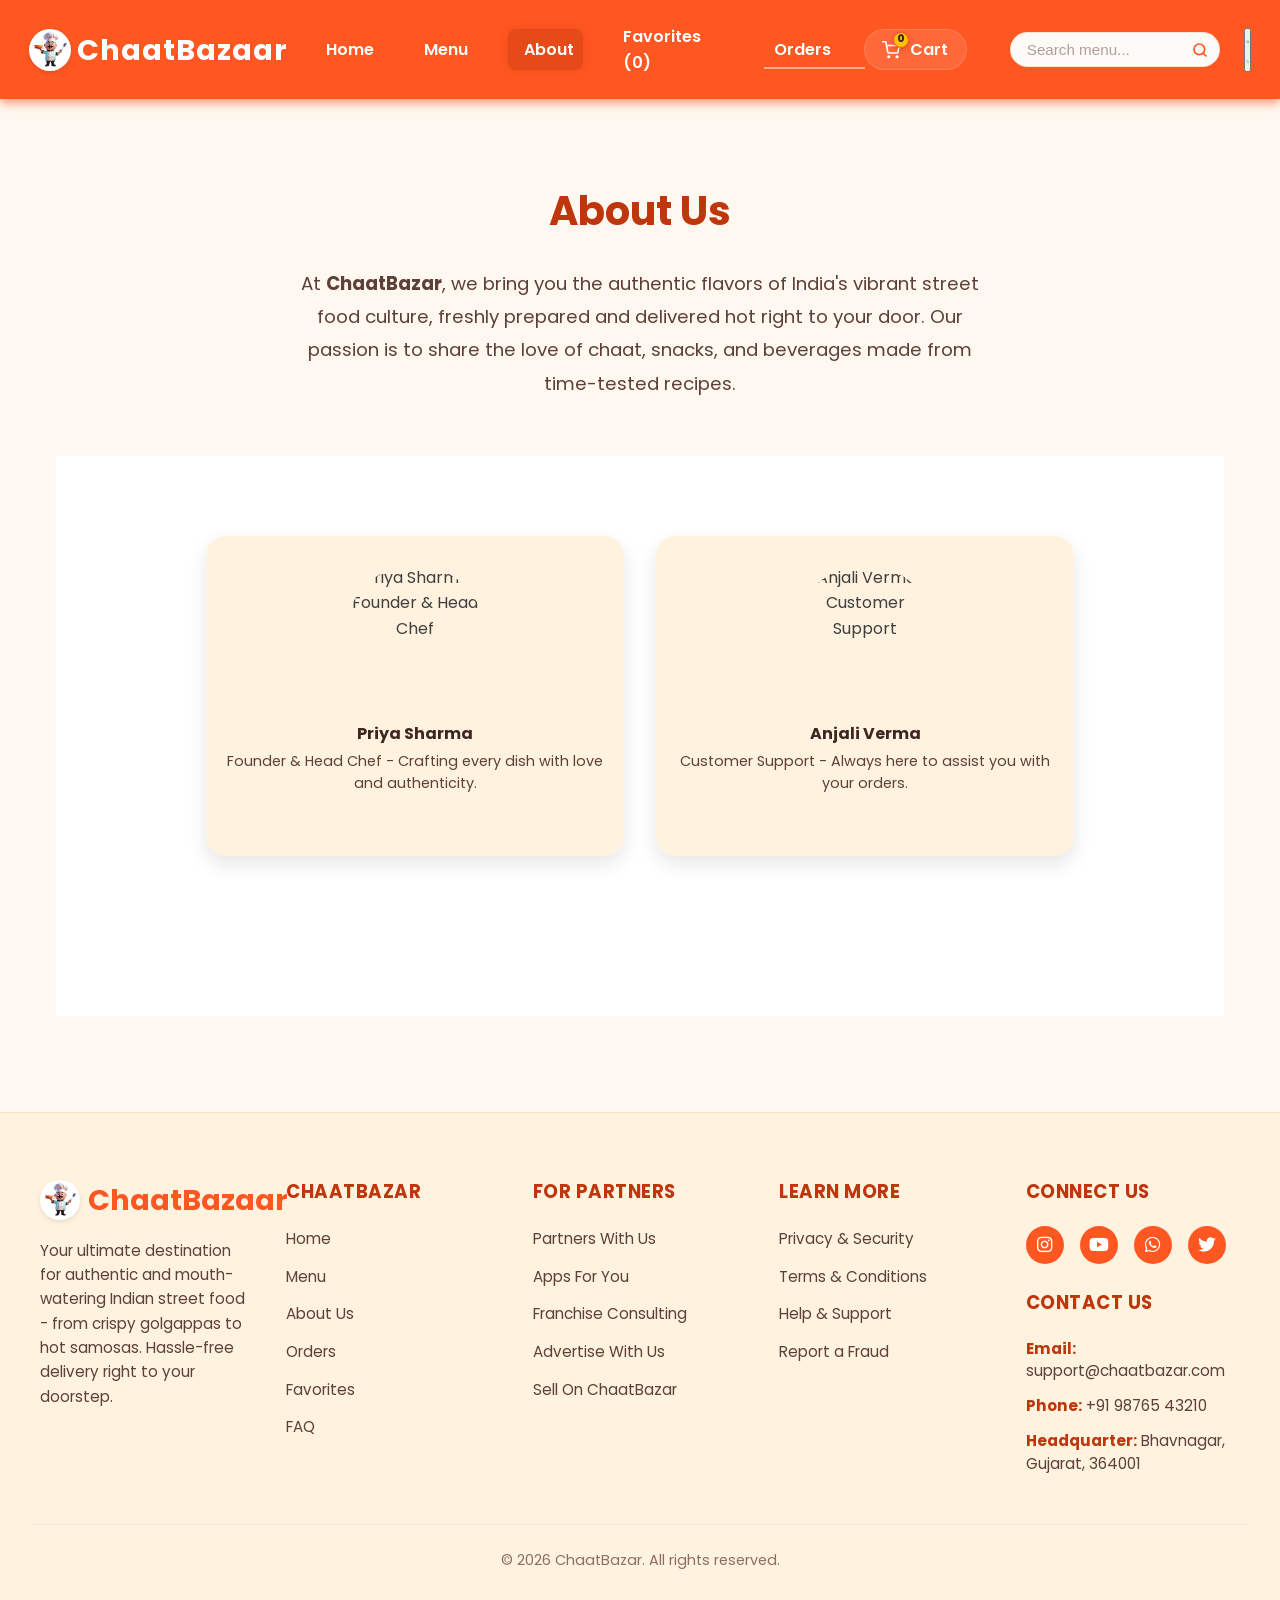
==== commit bebb8561: "perf: implement native lazy loading for images" ====
--- a/about.html
+++ b/about.html
@@ -93,7 +93,7 @@
         <article class="team-member" tabindex="0">
           <div class="team-member-inner">
             <div class="team-member-front">
-              <img src="https://randomuser.me/api/portraits/women/68.jpg" alt="Priya Sharma - Founder & Head Chef" />
+              <img src="https://randomuser.me/api/portraits/women/68.jpg" alt="Priya Sharma - Founder & Head Chef" loading="lazy" decoding="async" />
               <h4>Priya Sharma</h4>
               <p>Founder & Head Chef - Crafting every dish with love and authenticity.</p>
             </div>
@@ -107,7 +107,7 @@
         <article class="team-member" tabindex="0">
           <div class="team-member-inner">
             <div class="team-member-front">
-              <img src="https://randomuser.me/api/portraits/women/45.jpg" alt="Anjali Verma - Customer Support" />
+              <img src="https://randomuser.me/api/portraits/women/45.jpg" alt="Anjali Verma - Customer Support" loading="lazy" decoding="async" />
               <h4>Anjali Verma</h4>
               <p>Customer Support - Always here to assist you with your orders.</p>
             </div>
--- a/css/style.css
+++ b/css/style.css
@@ -231,9 +231,9 @@
       user-select: none;
     }
     .header-inner {
-      max-width: 1200px;
+      max-width: 1600px;
       margin: 0 auto;
-      padding: 0.8rem 1rem;
+      padding: 1rem 1.8rem;
       display: flex;
       align-items: center;
       justify-content: space-between;
@@ -402,6 +402,20 @@
       visibility: visible;
       transform: translateY(0);
     }
+    /* When JS toggles the open class (keyboard interaction), show the menu the same way as hover */
+    .dropdown.open .dropdown-menu {
+      opacity: 1;
+      visibility: visible;
+      transform: translateY(0);
+    }
+
+    /* Force-hide override for dropdown when JS needs to hide it despite :hover */
+    .dropdown.force-hide .dropdown-menu {
+      opacity: 0 !important;
+      visibility: hidden !important;
+      transform: translateY(10px) !important;
+      pointer-events: none !important;
+    }
 
     /* ===== Auth/Profile Nav ===== */
     .auth-nav-item {
@@ -682,6 +696,7 @@
       font-weight: 600;
       user-select: text;
       line-height: 1.4;
+      color: black;
     }
     .btn-primary {
       background: #e64a19;
@@ -2421,6 +2436,29 @@
   box-shadow: 0 6px 20px rgba(191, 54, 12, 0.4);
   transform: translateY(-1px);
 }
+ newFeatures
+
+.price-section {
+  display: flex;
+  align-items: center;
+  gap: 8px;
+  flex-wrap: wrap;
+}
+
+.original-price {
+  text-decoration: line-through;
+  color: gray;
+  font-size: 14px;
+}
+
+.discount-badge {
+  background-color: #ff4d4d;
+  color: white;
+  padding: 2px 6px;
+  border-radius: 5px;
+  font-size: 12px;
+  font-weight: bold;
+=======
 /* ===== Dark Mode Theme ===== */
 .theme-toggle {
   position: relative;
@@ -2801,7 +2839,7 @@
   color: #1e1e1e;
 }
 
-/* ===== Custom Scrollbar ===== */
+/* Custom Scrollbar */
 ::-webkit-scrollbar {
   width: 8px;
 }
@@ -2814,8 +2852,11 @@
 }
 ::-webkit-scrollbar-thumb:hover {
   background: #e64a19;
+  newFeatures
+/*Accessibility Styles */
 }
 /* ===== Accessibility Styles ===== */
+main
 
 /* Skip link - visible on focus */
 .skip-link {
@@ -2952,11 +2993,6 @@
   }
 }
 
-/* Ensure links are underlined for clarity */
-a[href] {
-  text-decoration: underline;
-  text-decoration-color: rgba(255, 87, 34, 0.5);
-}
 
 /* Improve contrast of disabled buttons */
 button:disabled {
@@ -2990,233 +3026,498 @@
 /* Hover effect for disabled button */
 .add-btn:disabled:hover {
   transform: none !important;
-  opacity: 0.6;
-}
-}
-
-/* ===== Loyalty Wallet Styles ===== */
-.cart-loyalty-widget {
-  background: #ffffff;
-  border: 1px dashed #ff9800;
-  border-radius: 16px;
-  padding: 1.2rem;
-  margin: 1.5rem 0;
-  box-shadow: 0 4px 15px rgba(0, 0, 0, 0.05);
-  transition: all 0.3s ease;
-}
-
-body.dark .cart-loyalty-widget {
-  background: #2a2a2a;
-  border-color: #f57c00;
-  color: #fff;
-}
-
-.loyalty-widget-header {
-  display: flex;
-  align-items: center;
-  gap: 0.8rem;
-  margin-bottom: 0.8rem;
-}
-
-.loyalty-icon {
-  font-size: 1.6rem;
-  filter: drop-shadow(0 2px 5px rgba(255, 152, 0, 0.4));
-  animation: pulse-gold 2s infinite ease-in-out;
-}
-
-@keyframes pulse-gold {
-  0% { transform: scale(1); }
-  50% { transform: scale(1.15); }
-  100% { transform: scale(1); }
-}
-
-.loyalty-info {
-  display: flex;
-  flex-direction: column;
-}
-
-.loyalty-title {
-  font-size: 1rem;
-  font-weight: 700;
-  color: #bf360c;
-}
-
-body.dark .loyalty-title {
-  color: #ff7a45;
-}
-
-.loyalty-desc {
-  font-size: 0.85rem;
-  color: #5d4037;
-}
-
-body.dark .loyalty-desc {
-  color: #ccc;
-}
-
-.loyalty-redeem-action {
-  border-top: 1px solid #ffe0b2;
-  padding-top: 0.8rem;
-}
-
-body.dark .loyalty-redeem-action {
-  border-top-color: #444;
-}
-
-/* Switch Toggle Styling */
-.loyalty-toggle {
-  display: flex;
-  align-items: center;
+  opacity: 0.6; main
+}
+#voice-search-btn {
+  border: none;
+  background: #ff7043;
+  color: white;
+  padding: 0.6rem 0.9rem;
+  border-radius: 8px;
   cursor: pointer;
-  user-select: none;
-  font-size: 0.95rem;
-  font-weight: 600;
-  color: #bf360c;
-  gap: 0.6rem;
-}
-
-body.dark .loyalty-toggle {
-  color: #ff7a45;
-}
-
-.loyalty-toggle input {
-  display: none;
-}
-
-.toggle-slider {
-  position: relative;
-  width: 44px;
-  height: 22px;
-  background-color: #ccc;
-  border-radius: 34px;
-  transition: .3s;
-}
-
-.toggle-slider:before {
-  position: absolute;
-  content: "";
-  height: 16px;
-  width: 16px;
-  left: 3px;
-  bottom: 3px;
-  background-color: white;
-  border-radius: 50%;
-  transition: .3s;
-  box-shadow: 0 2px 4px rgba(0,0,0,0.2);
-}
-
-.loyalty-toggle input:checked + .toggle-slider {
-  background-color: #4caf50;
-}
-
-.loyalty-toggle input:checked + .toggle-slider:before {
-  transform: translateX(22px);
-}
-
-.loyalty-empty-message {
-  font-size: 0.8rem;
-  color: #795548;
-  font-style: italic;
-  margin-top: 0.4rem;
-}
-
-body.dark .loyalty-empty-message {
-  color: #aaa;
-}
-
-/* Cart Total Breakdown */
-.cart-total-breakdown {
-  width: 100%;
-  display: flex;
-  flex-direction: column;
-  gap: 0.4rem;
-  padding: 0.5rem 0;
-}
-
-.breakdown-row {
-  display: flex;
-  justify-content: space-between;
-  font-size: 0.95rem;
-  font-weight: 600;
-  color: #5d4037;
-}
-
-body.dark .breakdown-row {
-  color: #ccc;
-}
-
-.breakdown-row.discount {
-  color: #e64a19;
-}
-
-.breakdown-row.final {
-  font-size: 1.3rem;
-  font-weight: 700;
-  color: #bf360c;
-  border-top: 1px solid #ffcc80;
-  padding-top: 0.5rem;
-  margin-top: 0.2rem;
-}
-
-body.dark .breakdown-row.final {
-  color: #ff7a45;
-  border-top-color: #555;
-}
-
-.lang-toggle-btn {
-  background: linear-gradient(135deg, #ff6200, #ff8c00);
-  color: #fff;
+  margin-left: 0.4rem;
+  transition: 0.3s ease;
+}
+
+#voice-search-btn:hover {
+  background: #f4511e;
+}
+
+#voice-search-btn.listening {
+  animation: pulse 1s infinite;
+}
+
+@keyframes pulse {
+  0% {
+    transform: scale(1);
+    opacity: 1;
+  }
+
+  50% {
+    transform: scale(1.12);
+    opacity: 0.7;
+  }
+
+  100% {
+    transform: scale(1);
+    opacity: 1;
+  }
+}
+/* ===== Combo Add Button ===== */
+
+.combo-add-btn {
+  background: #ff5722;
+  color: white;
   border: none;
-  border-radius: 20px;
-  padding: 6px 16px;
-  font-size: 0.85rem;
+  padding: 8px 16px;
+  border-radius: 30px;
+  font-size: 14px;
   font-weight: 600;
   cursor: pointer;
-  font-family: 'Poppins', sans-serif;
-  transition: transform 0.2s ease, box-shadow 0.2s ease;
-  white-space: nowrap;
-  margin-left: 8px;
-}
-.lang-toggle-btn:hover {
-  transform: translateY(-2px);
-  box-shadow: 0 4px 12px rgba(255, 98, 0, 0.35);
-}
-
-/* ===== Responsive Navbar Spacing & Overlap Fixes ===== */
-@media (max-width: 1200px) {
-  .logo {
-    font-size: 1.5rem !important;
-    margin-right: 1rem !important;
-  }
-  .navbar-logo-img {
-    height: 34px !important;
-    width: 34px !important;
-  }
-  nav {
-    gap: 0.8rem !important;
-  }
-  nav a {
-    padding: 0.4rem 0.6rem !important;
-    font-size: 0.9rem !important;
-  }
-  .cart-btn-modern {
-    padding: 0.3rem 0.8rem !important;
-  }
-}
-
-@media (max-width: 950px) {
-  .header-inner {
-    flex-direction: column !important;
-    gap: 1rem !important;
-    padding: 1rem 1rem !important;
-  }
-  .logo {
-    margin-right: 0 !important;
-  }
-  nav {
-    flex-wrap: wrap !important;
-    justify-content: center !important;
-    gap: 0.8rem !important;
-    width: 100% !important;
-  }
-}
+  transition: 0.3s ease;
+}
+
+.combo-add-btn:hover {
+  background: #e64a19;
+  transform: scale(1.05);
+}
+.combo-item-right {
+  display: flex;
+  align-items: center;
+  gap: 10px;
+}
+}
+
+/* ===== Cinematic Video Hero ===== */
+.hero {
+  position: relative;
+  width: 100%;
+  min-height: calc(100vh - var(--header-height, 90px));
+  height: calc(100vh - var(--header-height, 90px));
+  padding: 0 8%;
+  display: flex;
+  align-items: center;
+  justify-content: flex-start;
+  gap: 0;
+  flex-wrap: nowrap;
+  overflow: hidden;
+  margin-bottom: 0;
+  background: #130a06;
+  text-align: left;
+}
+
+.hero-video-stage,
+.hero-bg-video,
+.hero-overlay {
+  position: absolute;
+  inset: 0;
+}
+
+.hero-video-stage {
+  z-index: 1;
+  background: #130a06;
+  overflow: hidden;
+}
+
+.hero-video,
+.hero-bg-video {
+  width: 100%;
+  height: 100%;
+  object-fit: cover;
+  opacity: 0;
+  transform: scale(1.04);
+  transition: opacity 1.25s ease, transform 7s ease;
+  will-change: opacity, transform;
+}
+
+.hero-bg-video.active {
+  opacity: 1;
+  transform: scale(1);
+}
+
+.hero-overlay {
+  z-index: 2;
+  background: linear-gradient(
+    90deg,
+    rgba(0, 0, 0, 0.70) 0%,
+    rgba(0, 0, 0, 0.45) 45%,
+    rgba(0, 0, 0, 0.20) 100%
+  );
+}
+
+.hero-content {
+  position: relative;
+  z-index: 3;
+  flex: 0 0 min(650px, 52vw);
+  max-width: 650px;
+  height: 100%;
+  display: flex;
+  flex-direction: column;
+  justify-content: center;
+  align-items: flex-start;
+  margin: 0;
+  text-align: left;
+  color: #ffffff;
+}
+
+.hero-badge,
+.hero-secondary-btn,
+.hero-stat-card {
+  background: rgba(255, 255, 255, 0.12);
+  border: 1px solid rgba(255, 255, 255, 0.22);
+  backdrop-filter: blur(18px);
+  -webkit-backdrop-filter: blur(18px);
+  box-shadow: 0 24px 60px rgba(0, 0, 0, 0.22);
+}
+
+.hero-badge {
+  display: inline-flex;
+  align-items: center;
+  gap: 0.55rem;
+  width: fit-content;
+  margin-bottom: 1.4rem;
+  padding: 0.62rem 1rem;
+  border-radius: 999px;
+  color: rgba(255, 255, 255, 0.94);
+  font-size: 0.95rem;
+  font-weight: 700;
+  animation: heroFadeUp 0.75s ease both;
+}
+
+.hero-title,
+.hero-content h1 {
+  margin: 0 0 1.35rem;
+  color: #ffffff;
+  font-size: clamp(2.75rem, 4.4vw, 4.75rem);
+  font-weight: 800;
+  line-height: 1.05;
+  text-shadow: 0 8px 34px rgba(0, 0, 0, 0.52);
+  letter-spacing: 0;
+  animation: heroFadeUp 0.85s ease 0.08s both;
+}
+
+.hero-content p {
+  max-width: 550px;
+  margin: 0;
+  color: rgba(255, 255, 255, 0.85);
+  font-size: 1.1rem;
+  font-weight: 500;
+  line-height: 1.8;
+  text-shadow: 0 4px 20px rgba(0, 0, 0, 0.4);
+  animation: heroFadeUp 0.85s ease 0.2s both;
+}
+
+.hero-actions {
+  display: flex;
+  align-items: center;
+  justify-content: flex-start;
+  gap: 20px;
+  flex-wrap: wrap;
+  margin-top: 30px;
+  animation: heroFadeUp 0.85s ease 0.4s both;
+}
+
+.hero-primary-btn,
+.hero-secondary-btn {
+  min-width: 154px;
+  min-height: 54px;
+  display: inline-flex;
+  align-items: center;
+  justify-content: center;
+  border-radius: 999px;
+  padding: 0.95rem 1.65rem;
+  font-size: 1rem;
+  font-weight: 800;
+  line-height: 1;
+  transition: transform 0.25s ease, box-shadow 0.25s ease, border-color 0.25s ease;
+}
+
+.hero-primary-btn {
+  background: linear-gradient(135deg, #ff5a1f 0%, #ff7a1f 100%);
+  color: #ffffff;
+  box-shadow: 0 18px 42px rgba(255, 90, 31, 0.38);
+}
+
+.hero-primary-btn:hover,
+.hero-primary-btn:focus-visible {
+  background: linear-gradient(135deg, #ff7a1f 0%, #ff5a1f 100%);
+  transform: translate3d(0, -3px, 0);
+  box-shadow: 0 24px 52px rgba(255, 90, 31, 0.5);
+}
+
+.hero-secondary-btn {
+  color: #ffffff;
+  border-color: rgba(255, 255, 255, 0.46);
+}
+
+.hero-secondary-btn:hover,
+.hero-secondary-btn:focus-visible {
+  transform: translate3d(0, -3px, 0);
+  border-color: rgba(255, 255, 255, 0.75);
+  box-shadow: 0 24px 50px rgba(0, 0, 0, 0.28);
+}
+
+.hero-stats {
+  position: absolute;
+  z-index: 3;
+  top: 50%;
+  right: 8%;
+  width: 300px;
+  min-width: 0;
+  height: 370px;
+  transform: translateY(-50%);
+  pointer-events: none;
+}
+
+.hero-stat-card {
+  position: absolute;
+  width: 230px;
+  min-width: 0;
+  display: flex;
+  align-items: center;
+  gap: 0.8rem;
+  padding: 0.95rem 1.05rem;
+  border-radius: 18px;
+  color: #ffffff;
+  animation: heroFloat 5.5s ease-in-out infinite;
+  will-change: transform;
+}
+
+.hero-stat-card strong {
+  display: block;
+  color: #ffffff;
+  font-size: 1.1rem;
+  line-height: 1.1;
+}
+
+.hero-stat-card span:last-child {
+  color: rgba(255, 255, 255, 0.78);
+  font-size: 0.9rem;
+  font-weight: 700;
+}
+
+.hero-stat-icon {
+  width: 42px;
+  height: 42px;
+  display: inline-flex;
+  align-items: center;
+  justify-content: center;
+  flex: 0 0 42px;
+  border-radius: 50%;
+  background: rgba(255, 122, 31, 0.2);
+}
+
+.hero-stat-rating {
+  top: 0;
+  right: 0;
+}
+
+.hero-stat-delivery {
+  top: 130px;
+  right: 58px;
+  animation-delay: 0.8s;
+}
+
+.hero-stat-orders {
+  top: 260px;
+  right: 0;
+  animation-delay: 1.6s;
+}
+
+.hero-scroll-indicator {
+  position: absolute;
+  z-index: 3;
+  left: 50%;
+  bottom: 2rem;
+  width: 28px;
+  height: 46px;
+  display: inline-flex;
+  justify-content: center;
+  border: 1.5px solid rgba(255, 255, 255, 0.72);
+  border-radius: 999px;
+  transform: translateX(-50%);
+}
+
+.hero-scroll-indicator span {
+  width: 5px;
+  height: 5px;
+  margin-top: 9px;
+  border-radius: 50%;
+  background: #ffffff;
+  animation: heroScrollDot 1.6s ease-in-out infinite;
+}
+
+body.dark .hero {
+  background: #130a06;
+  color: #ffffff;
+}
+
+body.dark .hero-content h1,
+body.dark .hero-content p {
+  color: #ffffff;
+}
+
+body.dark .hero-content p {
+  color: rgba(255, 255, 255, 0.85);
+}
+
+.specials,
+.menu,
+.specials-section,
+.menu-section {
+  position: relative;
+  z-index: 5;
+}
+
+@keyframes heroFadeUp {
+  from {
+    opacity: 0;
+    transform: translate3d(0, 26px, 0);
+  }
+
+  to {
+    opacity: 1;
+    transform: translate3d(0, 0, 0);
+  }
+}
+
+@keyframes heroFloat {
+  0%,
+  100% {
+    transform: translate3d(0, 0, 0);
+  }
+
+  50% {
+    transform: translate3d(0, -14px, 0);
+  }
+}
+
+@keyframes heroScrollDot {
+  0% {
+    opacity: 0;
+    transform: translateY(0);
+  }
+
+  35% {
+    opacity: 1;
+  }
+
+  100% {
+    opacity: 0;
+    transform: translateY(20px);
+  }
+}
+
+@media (max-width: 1024px) {
+  .hero {
+    padding: 0 6%;
+  }
+
+  .hero-stats {
+    right: 4%;
+    opacity: 0.92;
+  }
+}
+
+@media (max-width: 768px) {
+  .hero {
+    min-height: calc(100vh - var(--header-height, 90px));
+    height: auto;
+    padding: 3.5rem 1.25rem 4.5rem;
+    align-items: center;
+    justify-content: center;
+    text-align: center;
+    flex-direction: column;
+  }
+
+  .hero-overlay {
+    background: linear-gradient(
+      180deg,
+      rgba(0, 0, 0, 0.62) 0%,
+      rgba(0, 0, 0, 0.46) 48%,
+      rgba(0, 0, 0, 0.66) 100%
+    );
+  }
+
+  .hero-content {
+    max-width: 100%;
+    height: auto;
+    margin: 0 auto;
+  }
+
+  .hero-badge,
+  .hero-actions {
+    margin-left: auto;
+    margin-right: auto;
+  }
+
+  .hero-title,
+  .hero-content h1 {
+    font-size: clamp(2.45rem, 11vw, 3.65rem);
+    line-height: 1.05;
+  }
+
+  .hero-content p {
+    margin-left: auto;
+    margin-right: auto;
+    font-size: 1.02rem;
+    line-height: 1.7;
+  }
+
+  .hero-actions {
+    flex-direction: column;
+    width: min(100%, 360px);
+  }
+
+  .hero-primary-btn,
+  .hero-secondary-btn {
+    width: 100%;
+  }
+
+  .hero-stats {
+    position: relative;
+    top: auto;
+    right: auto;
+    width: min(100%, 360px);
+    min-width: 0;
+    margin: 2.2rem auto 0;
+    transform: none;
+    display: grid;
+    gap: 0.7rem;
+  }
+
+  .hero-stat-card {
+    position: static;
+    min-width: 0;
+    width: 100%;
+    justify-content: flex-start;
+    border-radius: 16px;
+    animation-duration: 4.8s;
+  }
+}
+
+@media (max-width: 480px) {
+  .hero {
+    padding-left: 1rem;
+    padding-right: 1rem;
+  }
+
+  .hero-badge {
+    font-size: 0.82rem;
+    padding: 0.55rem 0.82rem;
+  }
+}
+
+@media (prefers-reduced-motion: reduce) {
+  .hero-bg-video,
+  .hero-badge,
+  .hero-content h1,
+  .hero-content p,
+  .hero-actions,
+  .hero-stat-card,
+  .hero-scroll-indicator span {
+    animation: none !important;
+    transition: none !important;
+  }
+}
+
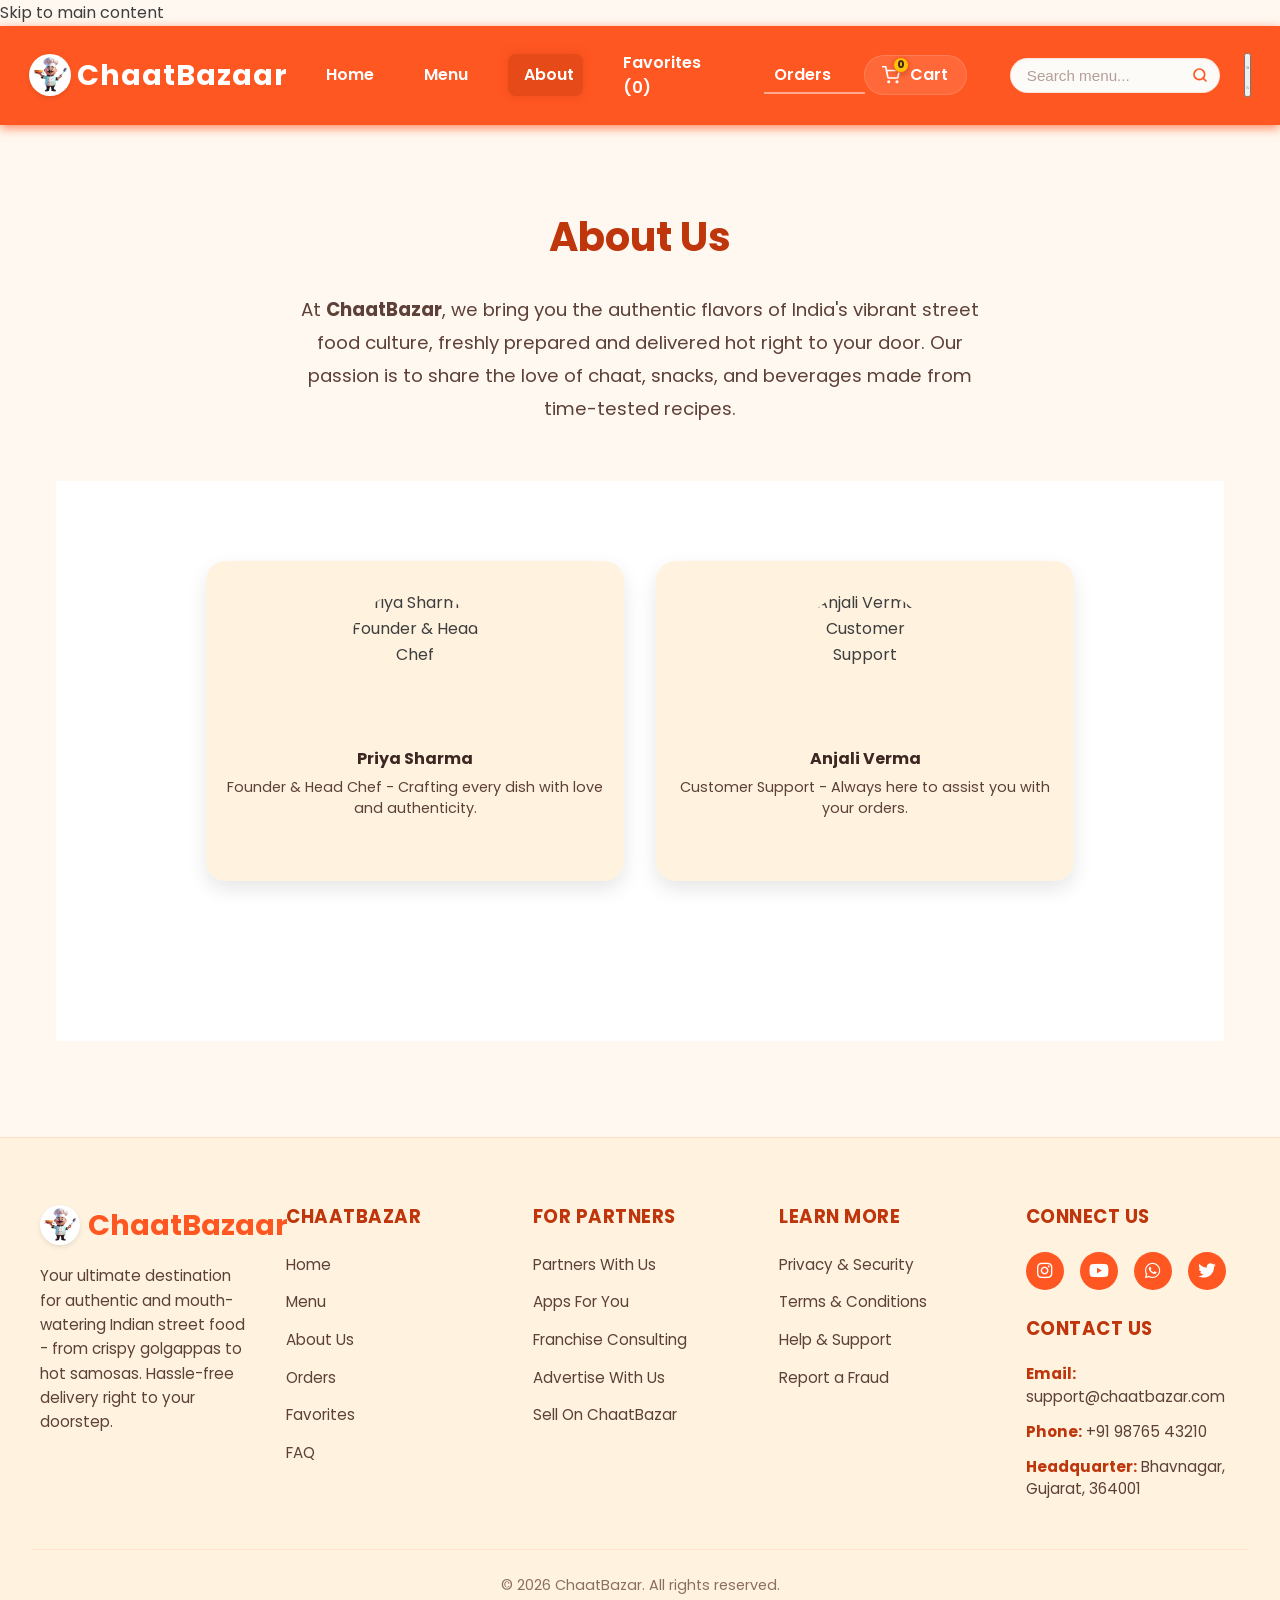
==== commit a36769ca: "accessibility: load accessibility helper globally across all user interface pages" ====
--- a/about.html
+++ b/about.html
@@ -93,7 +93,7 @@
         <article class="team-member" tabindex="0">
           <div class="team-member-inner">
             <div class="team-member-front">
-              <img src="https://randomuser.me/api/portraits/women/68.jpg" alt="Priya Sharma - Founder & Head Chef" loading="lazy" decoding="async" />
+              <img src="https://randomuser.me/api/portraits/women/68.jpg" alt="Priya Sharma - Founder & Head Chef" />
               <h4>Priya Sharma</h4>
               <p>Founder & Head Chef - Crafting every dish with love and authenticity.</p>
             </div>
@@ -107,7 +107,7 @@
         <article class="team-member" tabindex="0">
           <div class="team-member-inner">
             <div class="team-member-front">
-              <img src="https://randomuser.me/api/portraits/women/45.jpg" alt="Anjali Verma - Customer Support" loading="lazy" decoding="async" />
+              <img src="https://randomuser.me/api/portraits/women/45.jpg" alt="Anjali Verma - Customer Support" />
               <h4>Anjali Verma</h4>
               <p>Customer Support - Always here to assist you with your orders.</p>
             </div>
@@ -195,5 +195,6 @@
 <script src="js/loyalty.js"></script>
 <script src="js/main.js"></script>
 <script src="js/auth.js"></script>
+<script src="js/accessibility.js"></script>
 </body>
 </html>
--- a/css/style.css
+++ b/css/style.css
@@ -17,13 +17,22 @@
     * {
       margin: 0; padding: 0; box-sizing: border-box;
     }
+    :root {
+      --primary-color: #ff7a00;
+      --secondary-color: #ff9a3c;
+      --bg-color: #fff8f0;
+      --text-color: #3e3e3e;
+      --white: #fff;
+      --shadow: 0 4px 15px rgba(0,0,0,0.05);
+      --transition: all 0.35s ease;
+    }
     html {
       scroll-behavior: smooth;
     }
     body {
       font-family: 'Poppins', sans-serif;
-      background: #fff8f0;
-      color: #3e3e3e;
+      background: var(--bg-color);
+      color: var(--text-color);
       line-height: 1.6;
       font-size: 16px;
       overflow-x: hidden;
@@ -57,8 +66,8 @@
   left: 50%;
   transform: translateX(-50%) translateY(-20px);
 
-  background: linear-gradient(135deg, #ff7a00, #ff9a3c);
-  color: #fff;
+  background: linear-gradient(135deg, var(--primary-color), var(--secondary-color));
+  color: var(--white);
 
   padding: 14px 24px;
   border-radius: 14px;
@@ -3081,443 +3090,443 @@
   background: #e64a19;
   transform: scale(1.05);
 }
-.combo-item-right {
-  display: flex;
-  align-items: center;
-  gap: 10px;
-}
-}
-
-/* ===== Cinematic Video Hero ===== */
-.hero {
-  position: relative;
-  width: 100%;
-  min-height: calc(100vh - var(--header-height, 90px));
-  height: calc(100vh - var(--header-height, 90px));
-  padding: 0 8%;
-  display: flex;
-  align-items: center;
-  justify-content: flex-start;
-  gap: 0;
-  flex-wrap: nowrap;
-  overflow: hidden;
-  margin-bottom: 0;
-  background: #130a06;
-  text-align: left;
-}
-
-.hero-video-stage,
-.hero-bg-video,
-.hero-overlay {
-  position: absolute;
-  inset: 0;
-}
-
-.hero-video-stage {
-  z-index: 1;
-  background: #130a06;
-  overflow: hidden;
-}
-
-.hero-video,
-.hero-bg-video {
-  width: 100%;
-  height: 100%;
-  object-fit: cover;
-  opacity: 0;
-  transform: scale(1.04);
-  transition: opacity 1.25s ease, transform 7s ease;
-  will-change: opacity, transform;
-}
-
-.hero-bg-video.active {
-  opacity: 1;
-  transform: scale(1);
-}
-
-.hero-overlay {
-  z-index: 2;
-  background: linear-gradient(
-    90deg,
-    rgba(0, 0, 0, 0.70) 0%,
-    rgba(0, 0, 0, 0.45) 45%,
-    rgba(0, 0, 0, 0.20) 100%
-  );
-}
-
-.hero-content {
-  position: relative;
-  z-index: 3;
-  flex: 0 0 min(650px, 52vw);
-  max-width: 650px;
-  height: 100%;
-  display: flex;
-  flex-direction: column;
-  justify-content: center;
-  align-items: flex-start;
-  margin: 0;
-  text-align: left;
-  color: #ffffff;
-}
-
-.hero-badge,
-.hero-secondary-btn,
-.hero-stat-card {
-  background: rgba(255, 255, 255, 0.12);
-  border: 1px solid rgba(255, 255, 255, 0.22);
-  backdrop-filter: blur(18px);
-  -webkit-backdrop-filter: blur(18px);
-  box-shadow: 0 24px 60px rgba(0, 0, 0, 0.22);
-}
-
-.hero-badge {
-  display: inline-flex;
-  align-items: center;
-  gap: 0.55rem;
-  width: fit-content;
-  margin-bottom: 1.4rem;
-  padding: 0.62rem 1rem;
-  border-radius: 999px;
-  color: rgba(255, 255, 255, 0.94);
-  font-size: 0.95rem;
-  font-weight: 700;
-  animation: heroFadeUp 0.75s ease both;
-}
-
-.hero-title,
-.hero-content h1 {
-  margin: 0 0 1.35rem;
-  color: #ffffff;
-  font-size: clamp(2.75rem, 4.4vw, 4.75rem);
-  font-weight: 800;
-  line-height: 1.05;
-  text-shadow: 0 8px 34px rgba(0, 0, 0, 0.52);
-  letter-spacing: 0;
-  animation: heroFadeUp 0.85s ease 0.08s both;
-}
-
-.hero-content p {
-  max-width: 550px;
-  margin: 0;
-  color: rgba(255, 255, 255, 0.85);
-  font-size: 1.1rem;
-  font-weight: 500;
-  line-height: 1.8;
-  text-shadow: 0 4px 20px rgba(0, 0, 0, 0.4);
-  animation: heroFadeUp 0.85s ease 0.2s both;
-}
-
-.hero-actions {
-  display: flex;
-  align-items: center;
-  justify-content: flex-start;
-  gap: 20px;
-  flex-wrap: wrap;
-  margin-top: 30px;
-  animation: heroFadeUp 0.85s ease 0.4s both;
-}
-
-.hero-primary-btn,
-.hero-secondary-btn {
-  min-width: 154px;
-  min-height: 54px;
-  display: inline-flex;
-  align-items: center;
-  justify-content: center;
-  border-radius: 999px;
-  padding: 0.95rem 1.65rem;
-  font-size: 1rem;
-  font-weight: 800;
-  line-height: 1;
-  transition: transform 0.25s ease, box-shadow 0.25s ease, border-color 0.25s ease;
-}
-
-.hero-primary-btn {
-  background: linear-gradient(135deg, #ff5a1f 0%, #ff7a1f 100%);
-  color: #ffffff;
-  box-shadow: 0 18px 42px rgba(255, 90, 31, 0.38);
-}
-
-.hero-primary-btn:hover,
-.hero-primary-btn:focus-visible {
-  background: linear-gradient(135deg, #ff7a1f 0%, #ff5a1f 100%);
-  transform: translate3d(0, -3px, 0);
-  box-shadow: 0 24px 52px rgba(255, 90, 31, 0.5);
-}
-
-.hero-secondary-btn {
-  color: #ffffff;
-  border-color: rgba(255, 255, 255, 0.46);
-}
-
-.hero-secondary-btn:hover,
-.hero-secondary-btn:focus-visible {
-  transform: translate3d(0, -3px, 0);
-  border-color: rgba(255, 255, 255, 0.75);
-  box-shadow: 0 24px 50px rgba(0, 0, 0, 0.28);
-}
-
-.hero-stats {
-  position: absolute;
-  z-index: 3;
-  top: 50%;
-  right: 8%;
-  width: 300px;
-  min-width: 0;
-  height: 370px;
-  transform: translateY(-50%);
-  pointer-events: none;
-}
-
-.hero-stat-card {
-  position: absolute;
-  width: 230px;
-  min-width: 0;
-  display: flex;
-  align-items: center;
-  gap: 0.8rem;
-  padding: 0.95rem 1.05rem;
-  border-radius: 18px;
-  color: #ffffff;
-  animation: heroFloat 5.5s ease-in-out infinite;
-  will-change: transform;
-}
-
-.hero-stat-card strong {
-  display: block;
-  color: #ffffff;
-  font-size: 1.1rem;
-  line-height: 1.1;
-}
-
-.hero-stat-card span:last-child {
-  color: rgba(255, 255, 255, 0.78);
-  font-size: 0.9rem;
-  font-weight: 700;
-}
-
-.hero-stat-icon {
-  width: 42px;
-  height: 42px;
-  display: inline-flex;
-  align-items: center;
-  justify-content: center;
-  flex: 0 0 42px;
-  border-radius: 50%;
-  background: rgba(255, 122, 31, 0.2);
-}
-
-.hero-stat-rating {
-  top: 0;
-  right: 0;
-}
-
-.hero-stat-delivery {
-  top: 130px;
-  right: 58px;
-  animation-delay: 0.8s;
-}
-
-.hero-stat-orders {
-  top: 260px;
-  right: 0;
-  animation-delay: 1.6s;
-}
-
-.hero-scroll-indicator {
-  position: absolute;
-  z-index: 3;
-  left: 50%;
-  bottom: 2rem;
-  width: 28px;
-  height: 46px;
-  display: inline-flex;
-  justify-content: center;
-  border: 1.5px solid rgba(255, 255, 255, 0.72);
-  border-radius: 999px;
-  transform: translateX(-50%);
-}
-
-.hero-scroll-indicator span {
-  width: 5px;
-  height: 5px;
-  margin-top: 9px;
-  border-radius: 50%;
-  background: #ffffff;
-  animation: heroScrollDot 1.6s ease-in-out infinite;
-}
-
-body.dark .hero {
-  background: #130a06;
-  color: #ffffff;
-}
-
-body.dark .hero-content h1,
-body.dark .hero-content p {
-  color: #ffffff;
-}
-
-body.dark .hero-content p {
-  color: rgba(255, 255, 255, 0.85);
-}
-
-.specials,
-.menu,
-.specials-section,
-.menu-section {
-  position: relative;
-  z-index: 5;
-}
-
-@keyframes heroFadeUp {
-  from {
-    opacity: 0;
-    transform: translate3d(0, 26px, 0);
-  }
-
-  to {
-    opacity: 1;
-    transform: translate3d(0, 0, 0);
-  }
-}
-
-@keyframes heroFloat {
-  0%,
-  100% {
-    transform: translate3d(0, 0, 0);
-  }
-
-  50% {
-    transform: translate3d(0, -14px, 0);
-  }
-}
-
-@keyframes heroScrollDot {
-  0% {
-    opacity: 0;
-    transform: translateY(0);
-  }
-
-  35% {
-    opacity: 1;
-  }
-
-  100% {
-    opacity: 0;
-    transform: translateY(20px);
-  }
-}
-
-@media (max-width: 1024px) {
-  .hero {
-    padding: 0 6%;
-  }
-
-  .hero-stats {
-    right: 4%;
-    opacity: 0.92;
-  }
-}
-
-@media (max-width: 768px) {
-  .hero {
-    min-height: calc(100vh - var(--header-height, 90px));
-    height: auto;
-    padding: 3.5rem 1.25rem 4.5rem;
-    align-items: center;
-    justify-content: center;
-    text-align: center;
-    flex-direction: column;
-  }
-
-  .hero-overlay {
-    background: linear-gradient(
-      180deg,
-      rgba(0, 0, 0, 0.62) 0%,
-      rgba(0, 0, 0, 0.46) 48%,
-      rgba(0, 0, 0, 0.66) 100%
-    );
-  }
-
-  .hero-content {
-    max-width: 100%;
-    height: auto;
-    margin: 0 auto;
-  }
-
-  .hero-badge,
-  .hero-actions {
-    margin-left: auto;
-    margin-right: auto;
-  }
-
-  .hero-title,
-  .hero-content h1 {
-    font-size: clamp(2.45rem, 11vw, 3.65rem);
-    line-height: 1.05;
-  }
-
-  .hero-content p {
-    margin-left: auto;
-    margin-right: auto;
-    font-size: 1.02rem;
-    line-height: 1.7;
-  }
-
-  .hero-actions {
-    flex-direction: column;
-    width: min(100%, 360px);
-  }
-
-  .hero-primary-btn,
-  .hero-secondary-btn {
-    width: 100%;
-  }
-
-  .hero-stats {
-    position: relative;
-    top: auto;
-    right: auto;
-    width: min(100%, 360px);
-    min-width: 0;
-    margin: 2.2rem auto 0;
-    transform: none;
-    display: grid;
-    gap: 0.7rem;
-  }
-
-  .hero-stat-card {
-    position: static;
-    min-width: 0;
-    width: 100%;
-    justify-content: flex-start;
-    border-radius: 16px;
-    animation-duration: 4.8s;
-  }
-}
-
-@media (max-width: 480px) {
-  .hero {
-    padding-left: 1rem;
-    padding-right: 1rem;
-  }
-
-  .hero-badge {
-    font-size: 0.82rem;
-    padding: 0.55rem 0.82rem;
-  }
-}
-
-@media (prefers-reduced-motion: reduce) {
-  .hero-bg-video,
-  .hero-badge,
-  .hero-content h1,
-  .hero-content p,
-  .hero-actions,
-  .hero-stat-card,
-  .hero-scroll-indicator span {
-    animation: none !important;
-    transition: none !important;
-  }
-}
-
+.combo-item-right {
+  display: flex;
+  align-items: center;
+  gap: 10px;
+}
+}
+
+/* ===== Cinematic Video Hero ===== */
+.hero {
+  position: relative;
+  width: 100%;
+  min-height: calc(100vh - var(--header-height, 90px));
+  height: calc(100vh - var(--header-height, 90px));
+  padding: 0 8%;
+  display: flex;
+  align-items: center;
+  justify-content: flex-start;
+  gap: 0;
+  flex-wrap: nowrap;
+  overflow: hidden;
+  margin-bottom: 0;
+  background: #130a06;
+  text-align: left;
+}
+
+.hero-video-stage,
+.hero-bg-video,
+.hero-overlay {
+  position: absolute;
+  inset: 0;
+}
+
+.hero-video-stage {
+  z-index: 1;
+  background: #130a06;
+  overflow: hidden;
+}
+
+.hero-video,
+.hero-bg-video {
+  width: 100%;
+  height: 100%;
+  object-fit: cover;
+  opacity: 0;
+  transform: scale(1.04);
+  transition: opacity 1.25s ease, transform 7s ease;
+  will-change: opacity, transform;
+}
+
+.hero-bg-video.active {
+  opacity: 1;
+  transform: scale(1);
+}
+
+.hero-overlay {
+  z-index: 2;
+  background: linear-gradient(
+    90deg,
+    rgba(0, 0, 0, 0.70) 0%,
+    rgba(0, 0, 0, 0.45) 45%,
+    rgba(0, 0, 0, 0.20) 100%
+  );
+}
+
+.hero-content {
+  position: relative;
+  z-index: 3;
+  flex: 0 0 min(650px, 52vw);
+  max-width: 650px;
+  height: 100%;
+  display: flex;
+  flex-direction: column;
+  justify-content: center;
+  align-items: flex-start;
+  margin: 0;
+  text-align: left;
+  color: #ffffff;
+}
+
+.hero-badge,
+.hero-secondary-btn,
+.hero-stat-card {
+  background: rgba(255, 255, 255, 0.12);
+  border: 1px solid rgba(255, 255, 255, 0.22);
+  backdrop-filter: blur(18px);
+  -webkit-backdrop-filter: blur(18px);
+  box-shadow: 0 24px 60px rgba(0, 0, 0, 0.22);
+}
+
+.hero-badge {
+  display: inline-flex;
+  align-items: center;
+  gap: 0.55rem;
+  width: fit-content;
+  margin-bottom: 1.4rem;
+  padding: 0.62rem 1rem;
+  border-radius: 999px;
+  color: rgba(255, 255, 255, 0.94);
+  font-size: 0.95rem;
+  font-weight: 700;
+  animation: heroFadeUp 0.75s ease both;
+}
+
+.hero-title,
+.hero-content h1 {
+  margin: 0 0 1.35rem;
+  color: #ffffff;
+  font-size: clamp(2.75rem, 4.4vw, 4.75rem);
+  font-weight: 800;
+  line-height: 1.05;
+  text-shadow: 0 8px 34px rgba(0, 0, 0, 0.52);
+  letter-spacing: 0;
+  animation: heroFadeUp 0.85s ease 0.08s both;
+}
+
+.hero-content p {
+  max-width: 550px;
+  margin: 0;
+  color: rgba(255, 255, 255, 0.85);
+  font-size: 1.1rem;
+  font-weight: 500;
+  line-height: 1.8;
+  text-shadow: 0 4px 20px rgba(0, 0, 0, 0.4);
+  animation: heroFadeUp 0.85s ease 0.2s both;
+}
+
+.hero-actions {
+  display: flex;
+  align-items: center;
+  justify-content: flex-start;
+  gap: 20px;
+  flex-wrap: wrap;
+  margin-top: 30px;
+  animation: heroFadeUp 0.85s ease 0.4s both;
+}
+
+.hero-primary-btn,
+.hero-secondary-btn {
+  min-width: 154px;
+  min-height: 54px;
+  display: inline-flex;
+  align-items: center;
+  justify-content: center;
+  border-radius: 999px;
+  padding: 0.95rem 1.65rem;
+  font-size: 1rem;
+  font-weight: 800;
+  line-height: 1;
+  transition: transform 0.25s ease, box-shadow 0.25s ease, border-color 0.25s ease;
+}
+
+.hero-primary-btn {
+  background: linear-gradient(135deg, #ff5a1f 0%, #ff7a1f 100%);
+  color: #ffffff;
+  box-shadow: 0 18px 42px rgba(255, 90, 31, 0.38);
+}
+
+.hero-primary-btn:hover,
+.hero-primary-btn:focus-visible {
+  background: linear-gradient(135deg, #ff7a1f 0%, #ff5a1f 100%);
+  transform: translate3d(0, -3px, 0);
+  box-shadow: 0 24px 52px rgba(255, 90, 31, 0.5);
+}
+
+.hero-secondary-btn {
+  color: #ffffff;
+  border-color: rgba(255, 255, 255, 0.46);
+}
+
+.hero-secondary-btn:hover,
+.hero-secondary-btn:focus-visible {
+  transform: translate3d(0, -3px, 0);
+  border-color: rgba(255, 255, 255, 0.75);
+  box-shadow: 0 24px 50px rgba(0, 0, 0, 0.28);
+}
+
+.hero-stats {
+  position: absolute;
+  z-index: 3;
+  top: 50%;
+  right: 8%;
+  width: 300px;
+  min-width: 0;
+  height: 370px;
+  transform: translateY(-50%);
+  pointer-events: none;
+}
+
+.hero-stat-card {
+  position: absolute;
+  width: 230px;
+  min-width: 0;
+  display: flex;
+  align-items: center;
+  gap: 0.8rem;
+  padding: 0.95rem 1.05rem;
+  border-radius: 18px;
+  color: #ffffff;
+  animation: heroFloat 5.5s ease-in-out infinite;
+  will-change: transform;
+}
+
+.hero-stat-card strong {
+  display: block;
+  color: #ffffff;
+  font-size: 1.1rem;
+  line-height: 1.1;
+}
+
+.hero-stat-card span:last-child {
+  color: rgba(255, 255, 255, 0.78);
+  font-size: 0.9rem;
+  font-weight: 700;
+}
+
+.hero-stat-icon {
+  width: 42px;
+  height: 42px;
+  display: inline-flex;
+  align-items: center;
+  justify-content: center;
+  flex: 0 0 42px;
+  border-radius: 50%;
+  background: rgba(255, 122, 31, 0.2);
+}
+
+.hero-stat-rating {
+  top: 0;
+  right: 0;
+}
+
+.hero-stat-delivery {
+  top: 130px;
+  right: 58px;
+  animation-delay: 0.8s;
+}
+
+.hero-stat-orders {
+  top: 260px;
+  right: 0;
+  animation-delay: 1.6s;
+}
+
+.hero-scroll-indicator {
+  position: absolute;
+  z-index: 3;
+  left: 50%;
+  bottom: 2rem;
+  width: 28px;
+  height: 46px;
+  display: inline-flex;
+  justify-content: center;
+  border: 1.5px solid rgba(255, 255, 255, 0.72);
+  border-radius: 999px;
+  transform: translateX(-50%);
+}
+
+.hero-scroll-indicator span {
+  width: 5px;
+  height: 5px;
+  margin-top: 9px;
+  border-radius: 50%;
+  background: #ffffff;
+  animation: heroScrollDot 1.6s ease-in-out infinite;
+}
+
+body.dark .hero {
+  background: #130a06;
+  color: #ffffff;
+}
+
+body.dark .hero-content h1,
+body.dark .hero-content p {
+  color: #ffffff;
+}
+
+body.dark .hero-content p {
+  color: rgba(255, 255, 255, 0.85);
+}
+
+.specials,
+.menu,
+.specials-section,
+.menu-section {
+  position: relative;
+  z-index: 5;
+}
+
+@keyframes heroFadeUp {
+  from {
+    opacity: 0;
+    transform: translate3d(0, 26px, 0);
+  }
+
+  to {
+    opacity: 1;
+    transform: translate3d(0, 0, 0);
+  }
+}
+
+@keyframes heroFloat {
+  0%,
+  100% {
+    transform: translate3d(0, 0, 0);
+  }
+
+  50% {
+    transform: translate3d(0, -14px, 0);
+  }
+}
+
+@keyframes heroScrollDot {
+  0% {
+    opacity: 0;
+    transform: translateY(0);
+  }
+
+  35% {
+    opacity: 1;
+  }
+
+  100% {
+    opacity: 0;
+    transform: translateY(20px);
+  }
+}
+
+@media (max-width: 1024px) {
+  .hero {
+    padding: 0 6%;
+  }
+
+  .hero-stats {
+    right: 4%;
+    opacity: 0.92;
+  }
+}
+
+@media (max-width: 768px) {
+  .hero {
+    min-height: calc(100vh - var(--header-height, 90px));
+    height: auto;
+    padding: 3.5rem 1.25rem 4.5rem;
+    align-items: center;
+    justify-content: center;
+    text-align: center;
+    flex-direction: column;
+  }
+
+  .hero-overlay {
+    background: linear-gradient(
+      180deg,
+      rgba(0, 0, 0, 0.62) 0%,
+      rgba(0, 0, 0, 0.46) 48%,
+      rgba(0, 0, 0, 0.66) 100%
+    );
+  }
+
+  .hero-content {
+    max-width: 100%;
+    height: auto;
+    margin: 0 auto;
+  }
+
+  .hero-badge,
+  .hero-actions {
+    margin-left: auto;
+    margin-right: auto;
+  }
+
+  .hero-title,
+  .hero-content h1 {
+    font-size: clamp(2.45rem, 11vw, 3.65rem);
+    line-height: 1.05;
+  }
+
+  .hero-content p {
+    margin-left: auto;
+    margin-right: auto;
+    font-size: 1.02rem;
+    line-height: 1.7;
+  }
+
+  .hero-actions {
+    flex-direction: column;
+    width: min(100%, 360px);
+  }
+
+  .hero-primary-btn,
+  .hero-secondary-btn {
+    width: 100%;
+  }
+
+  .hero-stats {
+    position: relative;
+    top: auto;
+    right: auto;
+    width: min(100%, 360px);
+    min-width: 0;
+    margin: 2.2rem auto 0;
+    transform: none;
+    display: grid;
+    gap: 0.7rem;
+  }
+
+  .hero-stat-card {
+    position: static;
+    min-width: 0;
+    width: 100%;
+    justify-content: flex-start;
+    border-radius: 16px;
+    animation-duration: 4.8s;
+  }
+}
+
+@media (max-width: 480px) {
+  .hero {
+    padding-left: 1rem;
+    padding-right: 1rem;
+  }
+
+  .hero-badge {
+    font-size: 0.82rem;
+    padding: 0.55rem 0.82rem;
+  }
+}
+
+@media (prefers-reduced-motion: reduce) {
+  .hero-bg-video,
+  .hero-badge,
+  .hero-content h1,
+  .hero-content p,
+  .hero-actions,
+  .hero-stat-card,
+  .hero-scroll-indicator span {
+    animation: none !important;
+    transition: none !important;
+  }
+}
+
